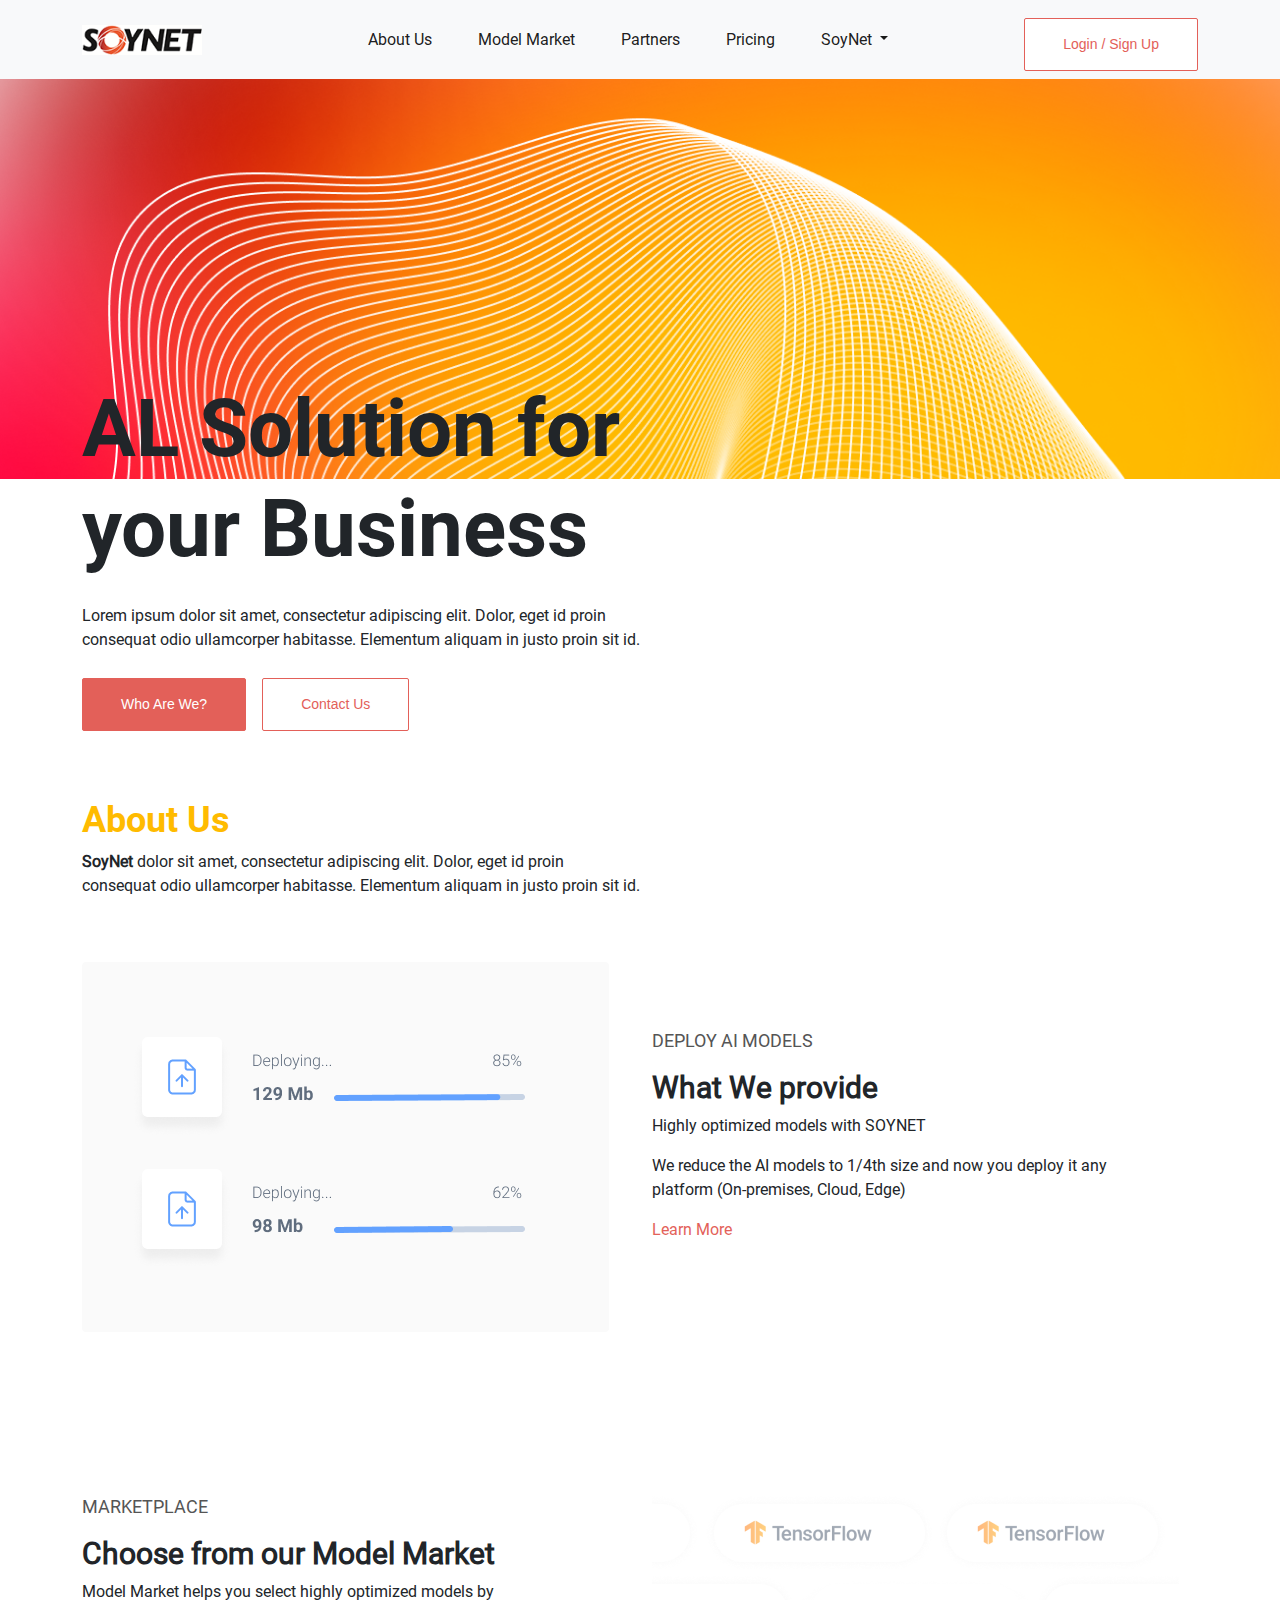
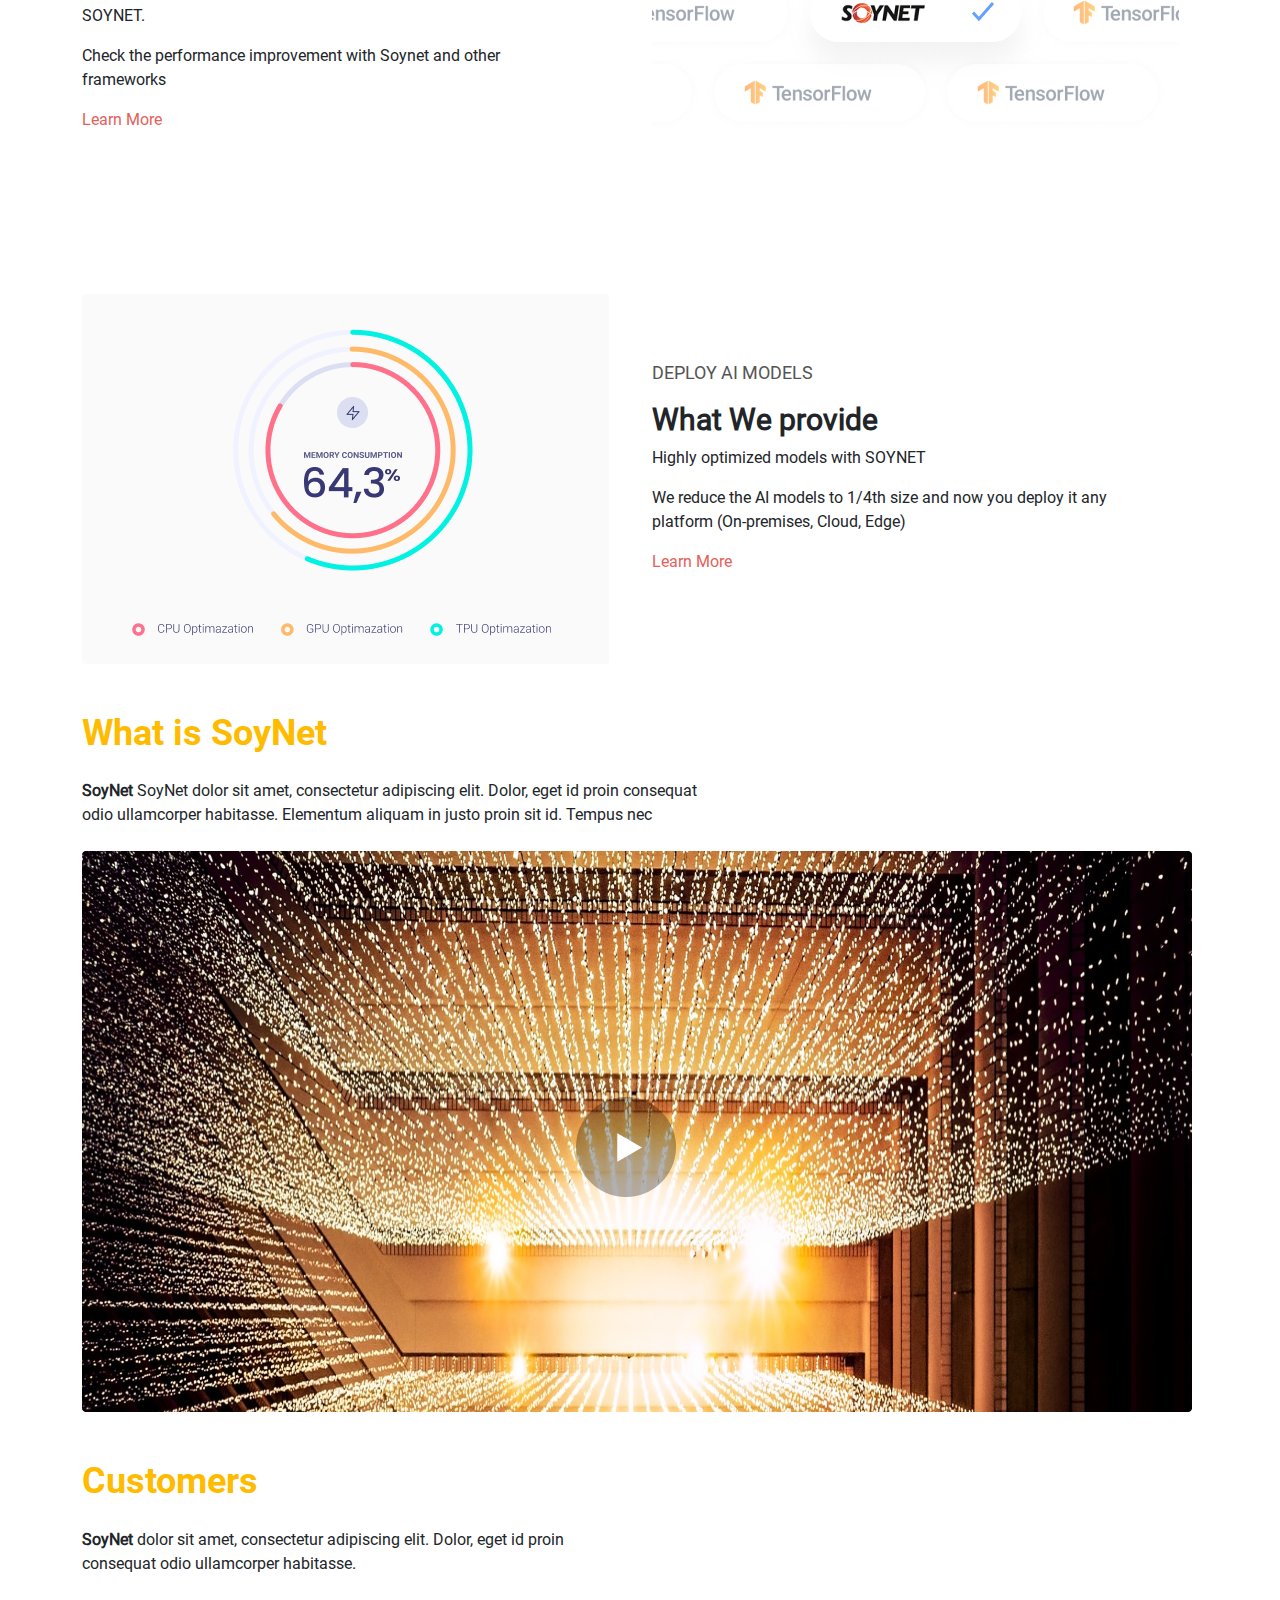
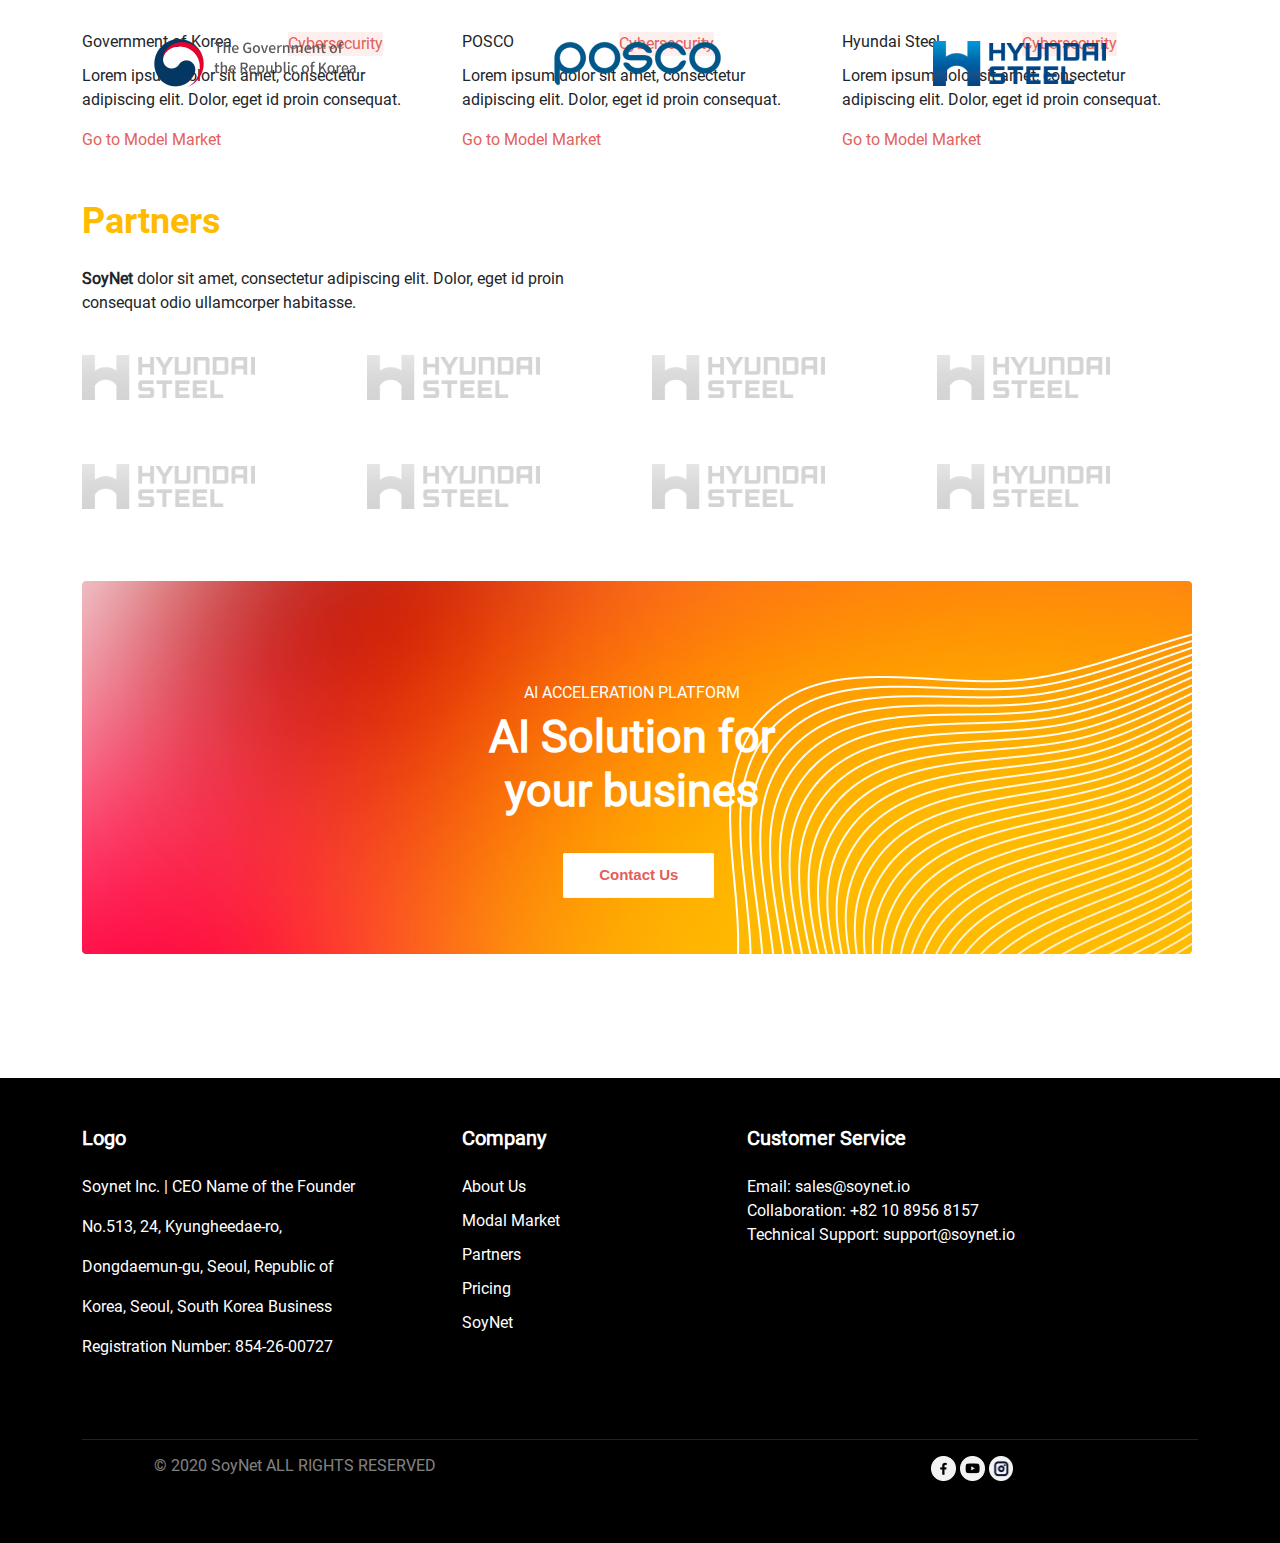
==== index.html @ e4c07279 "initial push" ====
<!DOCTYPE html>
<html lang="en">

<head>
  <meta charset="UTF-8">
  <meta http-equiv="X-UA-Compatible" content="IE=edge">
  <meta name="viewport" content="width=device-width, initial-scale=1.0">
  <title>SOYNET</title>
  <link rel="stylesheet" href="assets/css/style.css">
  <link rel="stylesheet" href="assets/css/bootstrap.css">
  <link href="https://fonts.googleapis.com/css2?family=Roboto:wght@100&display=swap" rel="stylesheet">
  <link rel="stylesheet" href="https://use.fontawesome.com/releases/v5.15.4/css/all.css"
    integrity="sha384-DyZ88mC6Up2uqS4h/KRgHuoeGwBcD4Ng9SiP4dIRy0EXTlnuz47vAwmeGwVChigm" crossorigin="anonymous">
  <link rel="preconnect" href="https://fonts.googleapis.com">
  <link rel="preconnect" href="https://fonts.gstatic.com" crossorigin>
  <link href="https://fonts.googleapis.com/css2?family=Roboto:wght@100&display=swap" rel="stylesheet">
</head>

<body>
  <header>
      <nav class="navbar navbar-expand-lg navbar-light bg-light">
          <div class="container">
              <a class="navbar-brand" href="index.html"><img src="assets/images/logo-default 1 (1).png" alt=""></a>
              <button class="navbar-toggler" type="button" data-bs-toggle="collapse"
                  data-bs-target="#navbarSupportedContent" aria-controls="navbarSupportedContent"
                  aria-expanded="false" aria-label="Toggle navigation">
                  <span class="navbar-toggler-icon"></span>
              </button>
              <div class="collapse navbar-collapse" id="navbarSupportedContent">
                  <ul class="navbar-nav m-auto">
                      <li class="nav-item title-name">
                          <a class="nav-link active title-name" aria-current="page" href="about.html">About Us</a>
                      </li>
                      <li class="nav-item title-name">
                          <a class="nav-link active title-name" href="market.html">Model Market</a>
                      </li>

                      <li class="nav-item title-name">
                          <a class="nav-link  active  title-name" href="blog.html">Partners</a>
                      </li>

                      <li class="nav-item title-name">
                          <a class="nav-link  active title-name" href="">Pricing</a>
                      </li>

                      <li class="nav-item dropdown title-name">
                          <a class="nav-link dropdown-toggle active" href="#" id="navbarDropdown" role="button"
                              data-bs-toggle="dropdown" aria-expanded="false">
                              SoyNet
                          </a>
                          <ul class="dropdown-menu" aria-labelledby="navbarDropdown">
                              <li><a class="dropdown-item" href="#">Action</a></li>
                              <li><a class="dropdown-item" href="#">Another action</a></li>
                              <li>
                                  <hr class="dropdown-divider">
                              </li>
                              <li><a class="dropdown-item" href="#">Something else here</a></li>
                          </ul>
                      </li>
                  </ul>
                  <form class="d-flex">
                      <i class="fas fa-shopping-cart cart-icon"></i>
                      <a href="signin.html" class="main-btn-1" type="submit">Login / Sign Up</a>
                  </form>
              </div>
          </div>
      </nav>
  </header>

  <section class="main-section">
    <div class="container-fuild">
      <div class="container">
        <h1 class="main-heading">AL Solution for your Business</h1>
      </div>
    </div>
    <div class="container">
      <p class="main-para">Lorem ipsum dolor sit amet, consectetur adipiscing elit. Dolor, eget id proin consequat odio
        ullamcorper habitasse. Elementum aliquam in justo proin sit id.</p>
      <div class=" d-flex">
        <button class="main-btn" type="submit">Who Are We?</button>
        <button class="main-btn-1 ms-3" type="submit">Contact Us</button>
      </div>
    </div>

  </section>

  <section class="about-section">
    <div class="container">
      <h2 class="about-heading">About Us</h2>
      <p class="w-50"> <span>SoyNet</span> dolor sit amet, consectetur adipiscing elit. Dolor, eget id proin consequat
        odio ullamcorper habitasse. Elementum aliquam in justo proin sit id. </p>


      <div class="row">
        <div class="col-lg-6">
          <img class="my-5" src="assets/images/Group 2840.png" alt="">
        </div>
        <div class="col-lg-6 my-5">
          <p class="deploy"> DEPLOY AI MODELS</p>
          <h2 class="provide-heading">What We provide</h2>
          <p class="provide-para">Highly optimized models with SOYNET</p>
          <p class="provide-para">We reduce the AI models to 1/4th size and now you deploy it any platform (On-premises,
            Cloud, Edge)</p>
          <a href="" class="learn-more">Learn More <i class="fas fa-greater-than learn-more-icon"></i> </a>


        </div>


        <div class="col-lg-6 my-5">
          <p class="deploy"> MARKETPLACE</p>
          <h2 class="provide-heading">Choose from our Model Market</h2>
          <p class="provide-para">Model Market helps you select highly optimized models by SOYNET.</p>
          <p class="provide-para">Check the performance improvement with Soynet and other frameworks</p>
          <a href="" class="learn-more">Learn More <i class="fas fa-greater-than learn-more-icon"></i> </a>
        </div>

        <div class="col-lg-6">
          <img class="my-5" src="assets/images/Mask Group (1).png" alt="">
        </div>


        <div class="col-lg-6">
          <img class="my-5" src="assets/images/Group 5053.png" alt="">
        </div>
        <div class="col-lg-6 my-5">
          <p class="deploy"> DEPLOY AI MODELS</p>
          <h2 class="provide-heading">What We provide</h2>
          <p class="provide-para">Highly optimized models with SOYNET</p>
          <p class="provide-para">We reduce the AI models to 1/4th size and now you deploy it any platform (On-premises,
            Cloud, Edge)</p>
          <a href="" class="learn-more">Learn More <i class="fas fa-greater-than learn-more-icon"></i> </a>


        </div>
      </div>
    </div>
  </section>

  <section class="soynet-section">
    <div class="container">
      <h1 class="about-heading">
        What is SoyNet
      </h1>
      <p class="soynet-para my-4"> <span>SoyNet</span> SoyNet dolor sit amet, consectetur adipiscing elit. Dolor, eget
        id proin consequat odio ullamcorper habitasse. Elementum aliquam in justo proin sit id. Tempus nec </p>
      <img src="assets/images/unsplash_LqKhnDzSF-8.png" alt="">
      <img class="play-button" src="assets/images/Group 1.png" alt="">
    </div>
  </section>

  <section class="customer-section my-5">
    <div class="container">
      <h1 class="about-heading">Customers</h1>
      <p class="w-50  my-4"><span>SoyNet</span> dolor sit amet, consectetur adipiscing elit. Dolor, eget id proin
        consequat odio ullamcorper habitasse. </p>

      <div class="row">
        <div class="col-lg-4 goverment">
          <img src="assets/images/Rectangle 6 (2).png" alt="">
          <img class="republic-logo" src="assets/images/Emblem_of_the_Government_of_the_Republic_of_Korea 1.png" alt="">
          <img class="republic" src="assets/images/The Government of the Republic of Korea.png" alt="">
          <div class="d-flex">
            <h6 class="my-2">Government of Korea</h6>
            <a href="" class="security-link my-2">Cybersecurity</a>
          </div>
          <p>Lorem ipsum dolor sit amet, consectetur adipiscing elit. Dolor, eget id proin consequat.</p>
          <a href="" class="learn-more">Go to Model Market <i class="fas fa-greater-than learn-more-icon"></i> </a>

        </div>

        <div class="col-lg-4 posco">
          <img src="assets/images/Rectangle 6 (2).png" alt="">
          <img class="posco-logo" src="assets/images/800px-POSCO_logo 1.png" alt="">
          <div class="d-flex">
            <h6 class="my-2">POSCO</h6>
            <a href="" class="security-link my-2">Cybersecurity</a>
          </div>
          <p>Lorem ipsum dolor sit amet, consectetur adipiscing elit. Dolor, eget id proin consequat.</p>
          <a href="" class="learn-more">Go to Model Market <i class="fas fa-greater-than learn-more-icon"></i> </a>

        </div>

        <div class="col-lg-4 hyundai">
          <img src="assets/images/Rectangle 6 (2).png" alt="">
          <img class="hyundai-logo" src="assets/images/logo 1.png" alt="">
          <div class="d-flex">
            <h6 class="my-2">Hyundai Steel</h6>
            <a href="" class="security-link my-2">Cybersecurity</a>
          </div>
          <p>Lorem ipsum dolor sit amet, consectetur adipiscing elit. Dolor, eget id proin consequat.</p>
          <a href="" class="learn-more">Go to Model Market <i class="fas fa-greater-than learn-more-icon"></i> </a>

        </div>
      </div>
    </div>
  </section>

  <section class="partner-section">
    <div class="container">
      <h1 class="about-heading">Partners</h1>
      <p class="partner-para my-4"> <span>SoyNet</span> dolor sit amet, consectetur adipiscing elit. Dolor, eget id
        proin consequat odio ullamcorper habitasse.</p>
      <div class="row">
        <div class="col-lg-3 my-3">
          <img src="assets/images/logo 2.png" alt="">
        </div>
        <div class="col-lg-3 my-3">
          <img src="assets/images/logo 2.png" alt="">
        </div>
        <div class="col-lg-3 my-3">
          <img src="assets/images/logo 2.png" alt="">
        </div>
        <div class="col-lg-3 my-3">
          <img src="assets/images/logo 2.png" alt="">
        </div>

        <div class="col-lg-3 my-5">
          <img src="assets/images/logo 2.png" alt="">
        </div>
        <div class="col-lg-3  my-5">
          <img src="assets/images/logo 2.png" alt="">
        </div>
        <div class="col-lg-3  my-5">
          <img src="assets/images/logo 2.png" alt="">
        </div>
        <div class="col-lg-3  my-5">
          <img src="assets/images/logo 2.png" alt="">
        </div>
      </div>
    </div>
  </section>

  <section class="image-section">
    <div class="container mb-5">
      <div class="mask-img">
        <img class="my-4" src="assets/images/Mask Group (2).png" alt="">
      </div>
      <div class="mask-heading">
        <h6 class="mask-main">AI ACCELERATION PLATFORM</h6>
        <h1 class="mask-main-heading">AI Solution for your busines</h1>
      </div>
      <button class="contact-btn">Contact Us</button>
    </div>
  </section>

  <footer>
    <div class="container">
      <div class="row">
        <div class="col-lg-4 py-5">
          <h5>Logo</h5>
          <p>Soynet Inc. | CEO Name of the Founder</p>
          <p>No.513, 24, Kyungheedae-ro,</p>
          <p>Dongdaemun-gu, Seoul, Republic of</p>
          <p>Korea, Seoul, South Korea Business</p>
          <p>Registration Number: 854-26-00727</p>
        </div>
        <div class="col-lg-3 py-5">
          <h5>Company</h5>
          <ul class="p-0">
            <li><a href="">About Us</a></li>
            <li><a href="">Modal Market</a></li>
            <li><a href="">Partners</a></li>
            <li><a href="">Pricing</a></li>
            <li><a href="">SoyNet</a></li>
          </ul>
        </div>
        <div class="col-lg-4 py-5 ">
          <h5>Customer Service</h5>
          <a href="">Email: sales@soynet.io</a><br>
          <a href="">Collaboration: +82 10 8956 8157</a> <br>
          <a href="">Technical Support: support@soynet.io</a>

        </div>
      </div>
      <hr>
      <div class="d-flex mx-4 ">
        <h6 class="mx-5">© 2020 SoyNet ALL RIGHTS RESERVED</h6>
        <div class="footer-icons">
          <img class="footer-icon" src="assets/images/Round icons (2).png" alt="">
          <img class="footer-icon" src="assets/images/Round icons (4).png" alt="">
          <img class="footer-icon" src="assets/images/Group 65.png" alt="">
        </div>
      </div>
    </div>
  </footer>

</body>

<script src="assets/js/bootstrap.bundle.js"></script>

</html>
---- assets/css/style.css ----
@font-face {
    font-family: roboto-bold;
    src: url(../fonts/Roboto-Bold.ttf);
}

@font-face {
    font-family: roboto-regular;
    src: url(../fonts/Roboto-Regular.ttf);
}

* {
    font-family: roboto-regular;
}

header .cart-icon {
    margin: auto;
    margin-right: 16px;
    font-size: 20px;
}

.title-name {
    margin-left: 30px;
}

.title--name {
    margin: auto;
}

.inner-header {
    margin-bottom: 100px;
}

.main-section {
    background-image: url(../images/Mask\ Group.png);
    background-repeat: no-repeat;
    background-size: cover;
    height: 400px;
}

.main-section .main-heading {
    font-size: 80px;
    font-weight: 700;
    line-height: 100px;
    width: 60%;
    padding-top: 300px;
    font-family: roboto-bold;
}

.main-section .main-para {
    width: 50%;
    margin-top: 25px;
}

.main-btn {
    background-color: #e36059;
    border-radius: 2px;
    border: 1px solid #e36059;
    display: inline-block;
    cursor: pointer;
    color: #ffffff;
    font-family: Arial;
    font-size: 14px;
    padding: 15px 38px;
    text-decoration: none;
    margin-top: 10px;
    transition: all 0.4s ease-in-out;
}

.main-btn:hover {
    background-color: #fff;
    color: #e36059;
}

.main-btn-1 {
    background-color: #ffffff;
    border-radius: 2px;
    border: 1px solid #e36059;
    display: inline-block;
    cursor: pointer;
    color: #e36059;
    font-family: Arial;
    font-size: 14px;
    padding: 15px 38px;
    text-decoration: none;
    margin-top: 10px;
    transition: all 0.4s ease-in-out;
}

.main-btn-1:hover {
    background-color: #e36059;
    color: #fff;
}

.about-section {
    margin-top: 25%;
}

.about-heading {
    font-size: 36px;
    font-weight: 700;
    color: #ffbb00;
    font-family: roboto-bold;
}

.about-section span {
    font-weight: bold;
}

.about-section .deploy {
    color: #555;
    font-size: 18px;
    margin-top: 65px;
}

.about-section .provide-heading {
    font-size: 30px;
    font-weight: 700;
}

.about-section .provide-para {
    width: 85%;
}

.learn-more {
    text-decoration: none;
    color: #e36159;
    margin-top: 20px;
}

.about-section .learn-more-icon {
    font-size: 12px;
    margin-left: 2px;
}

.soynet-section {
    position: relative;
}

.soynet-section .soynet-para {
    width: 57%;
}

.soynet-section span {
    font-weight: bold;
}

.soynet-section .play-button {
    position: absolute;
    top: 55%;
    left: 45%;
}

.customer-section span {
    font-weight: bold;
}

.customer-section .goverment {
    position: relative;
}

.customer-section .republic {
    position: absolute;
    top: 27%;
    left: 38%;
}

.customer-section .republic-logo {
    position: absolute;
    top: 25%;
    left: 22%;
}

.customer-section .posco {
    position: relative;
}

.customer-section .posco-logo {
    position: absolute;
    top: 27%;
    left: 27%;
}

.customer-section .hyundai {
    position: relative;
}

.customer-section .hyundai-logo {
    position: absolute;
    top: 27%;
    left: 27%;
}

.customer-section .security-link {
    margin-inline: auto;
    text-decoration: auto;
    color: #e36159;
    background-color: rgba(227, 97, 89, 0.1);
}

.partner-section .partner-para {
    width: 50%;
}

.partner-section span {
    font-weight: bold;
}

.image-section {
    position: relative;
}

.image-section .mask-heading {
    position: absolute;
    top: 30%;
    left: 38%;
}

.image-section .mask-main {
    color: #fff;
    margin-left: 38px;
}

.image-section .mask-main-heading {
    font-size: 45px;
    font-weight: 700;
    color: #fff;
    width: 53%;
    text-align: center;
}

.image-section .contact-btn {
    background-color: #ffffff;
    border-radius: 1px;
    border: 1px solid #fafafa;
    display: inline-block;
    cursor: pointer;
    color: #e36059;
    font-family: Arial;
    font-size: 15px;
    font-weight: bold;
    padding: 10px 35px;
    text-decoration: none;
    text-shadow: 0px 0px 0px #ffffff;
    position: absolute;
    bottom: 19%;
    left: 44%;
}

footer {
    background-color: #000000;
    color: #fff;
    padding-bottom: 60px;
    margin-top: 100px;
}

footer h5 {
    font-weight: 600;
    margin-bottom: 25px;
}

footer p {
    font-weight: 300;
}

footer ul {
    list-style: none;
}

footer ul li {
    margin-bottom: 10px;
}

footer a {
    text-decoration: none;
    color: #fff;
}

footer hr {
    color: #e36059;
}

footer h6 {
    opacity: 0.5;
    font-weight: 100;
}

footer .d-flex {
    justify-content: space-between;
}

footer .footer-icons {
    margin-right: 15%;
}

footer .footer-icon {
    width: 30%;
}

.blog-main {}

.blog-main h1 {
    font-weight: bold;
    font-size: 60px;
    line-height: 80px;
    color: #000000;
    margin-bottom: 5px;
}

.blog-main h6 {
    font-size: 16px;
    line-height: 30px;
    color: #000000;
    margin: 0;
}

.blog-main .content {
    margin-top: 50px;
}

p.date {
    font-size: 14px;
    line-height: 24px;
    margin-bottom: 5px;
    color: #b3b3b3;
}

.card-section {
    margin-top: 100px;
    margin-bottom: 100px;
}

.card-section a {
    text-decoration: none;
}

.card {
    cursor: pointer;
}

.card .content {
    margin-top: 15px;
}

.card .content h1 {
    font-size: 22px;
    line-height: 28px;
    color: #000000;
}

.card .content h6 {
    font-weight: normal;
    font-size: 16px;
    line-height: 30px;
    color: #000000;
}

.blog-details-section .date {
    margin-top: 50px;
    margin-bottom: 5px;
}

.blog-details-section h1 {
    font-family: roboto-bold;
    font-weight: bold;
    font-size: 60px;
    line-height: 80px;
    color: #000000;
}

.blog-details-section .content {
    margin: 30px 0 70px;
}

.blog-details-section .content p {
    font-size: 16px;
    line-height: 30px;
    color: #000000;
    text-align: justify;
}

.signin-section .main-img {
    height: 100vh;
    object-fit: cover;
}

.signin-section .content {
    position: absolute;
    top: 50%;
    left: 50%;
    transform: translate(-50%, -50%);
}

.signin-section .content h1 {
    font-family: Roboto-bold;
    font-style: normal;
    font-weight: bold;
    font-size: 30px;
    line-height: 40px;
    color: #000000;
    margin-bottom: 30px;
}

.signin-section .input-cont {
    margin-bottom: 20px;
}

.signin-section .input-cont label {
    font-size: 16px;
    color: #000000;
    margin-bottom: 10px;
}

.signin-section .input-cont input {
    background: #FFFFFF;
    border: 1.5px solid #EBEBEB;
    box-sizing: border-box;
    border-radius: 2px;
    width: 100%;
    font-size: 15px;
    color: #CECECE;
    padding: 15px 20px;
}

.signin-section .input-cont input:focus {
    outline: none;
}

.signin-section a {
    font-size: 14px;
    text-decoration-line: underline;
    color: #4E5968;
}

.signin-section button {
    margin: 50px 0 25px;
}

.signin-section p {
    font-size: 15px;
    color: #6B7684;
}

.signin-section p a {
    color: #E36159;
    font-weight: bold;
    font-family: roboto-bold;
    text-decoration: none;
}

.swiper {
    width: 100%;
    height: 100%;
    padding-top: 60px;
    padding-bottom: 100px;
}

.swiper-slide {
    text-align: center;
    font-size: 18px;
    background: #fff;
    opacity: 0.75;
    /* Center slide text vertically */
    display: -webkit-box;
    display: -ms-flexbox;
    display: -webkit-flex;
    display: flex;
    -webkit-box-pack: center;
    -ms-flex-pack: center;
    -webkit-justify-content: center;
    justify-content: center;
    -webkit-box-align: center;
    -ms-flex-align: center;
    -webkit-align-items: center;
    align-items: center;
    transform: scale(0.9);
    transition: all 0.4s ease-in-out;
}

.swiper-slide img {
    display: block;
    width: 100%;
    height: 100%;
    object-fit: cover;
}

.swiper-slide-active {
    opacity: 1;
    transform: scale(1);
}

.swiper-button-next,
.swiper-button-prev {
    color: #E36159;
    bottom: 0;
    top: unset;
}

.swiper-button-prev {
    left: 30%;
}

.swiper-button-next {
    right: 30%;
}

.market-section {
    padding-top: 120px;
}

.market-section .heading-cont {
    width: 50%;
}

.market-section .heading-cont h1 {
    font-family: Roboto-bold;
    font-weight: bold;
    font-size: 36px;
    line-height: 42px;
    color: #FFBB00;
}

.market-section .heading-cont h6 {
    font-family: Roboto-regular;
    font-size: 16px;
    line-height: 30px;
    color: #000000;
}

.market-section .card-cont {
    padding-top: 50px;
}

.market-section a {
    text-decoration: none;
}

.market-section .card .d-flex {
    align-items: center;
}

.market-section .card h1 {
    font-family: Roboto-bold;
    font-weight: bold;
    font-size: 18px;
    line-height: 30px;
    color: #000000;
    margin: 0;
}

.market-section .card h6 {
    font-size: 16px;
    line-height: 30px;
    margin: 10px 0 0;
    color: #000000;
}

.market-section .card p {
    font-family: Roboto-bold;
    font-style: normal;
    font-weight: bold;
    font-size: 16px;
    line-height: 19px;
    color: #E36159;
    margin: 20px 0 0;
}

.market-section .card .pill {
    font-family: Roboto-bold;
    font-weight: bold;
    font-size: 12px;
    line-height: 30px;
    display: flex;
    align-items: center;
    text-align: center;
    padding: 6px 12px;
    background: rgba(227, 97, 89, 0.1);
    border-radius: 3px;
    color: #E36159;
}
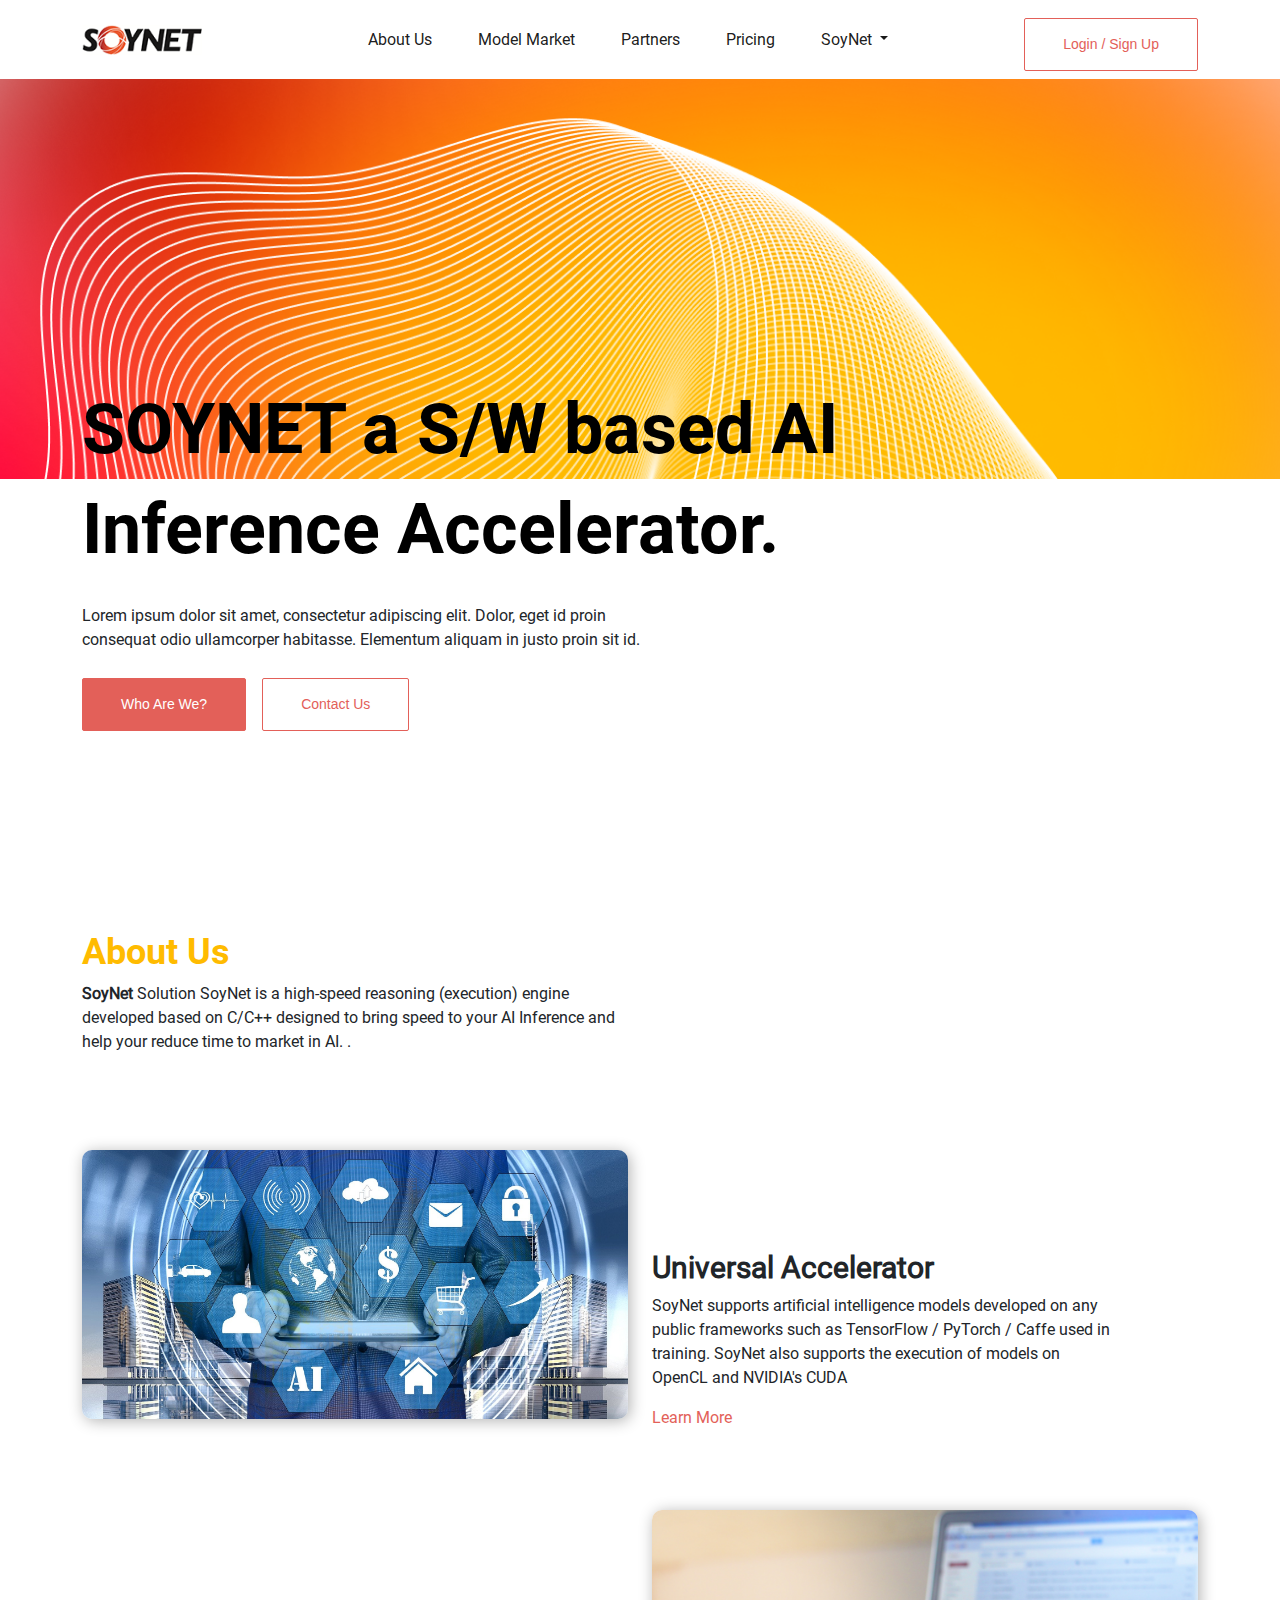
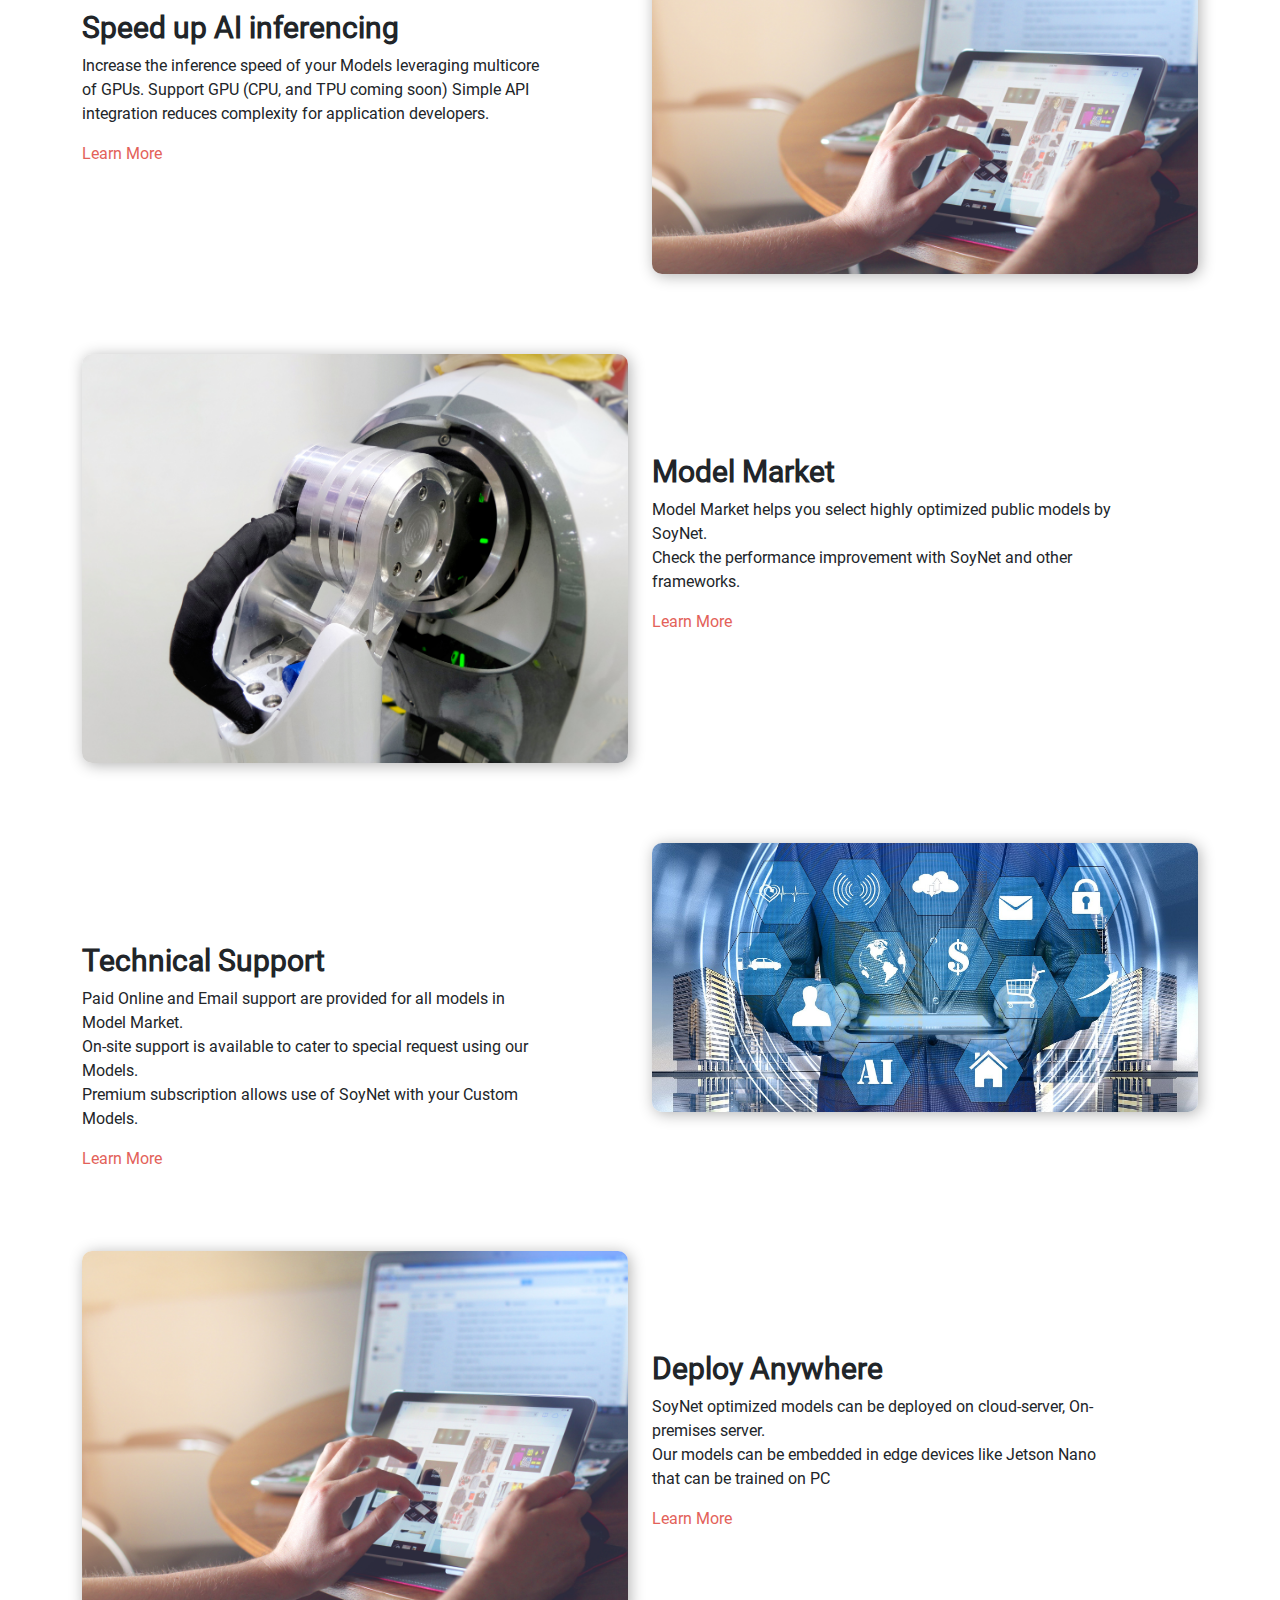
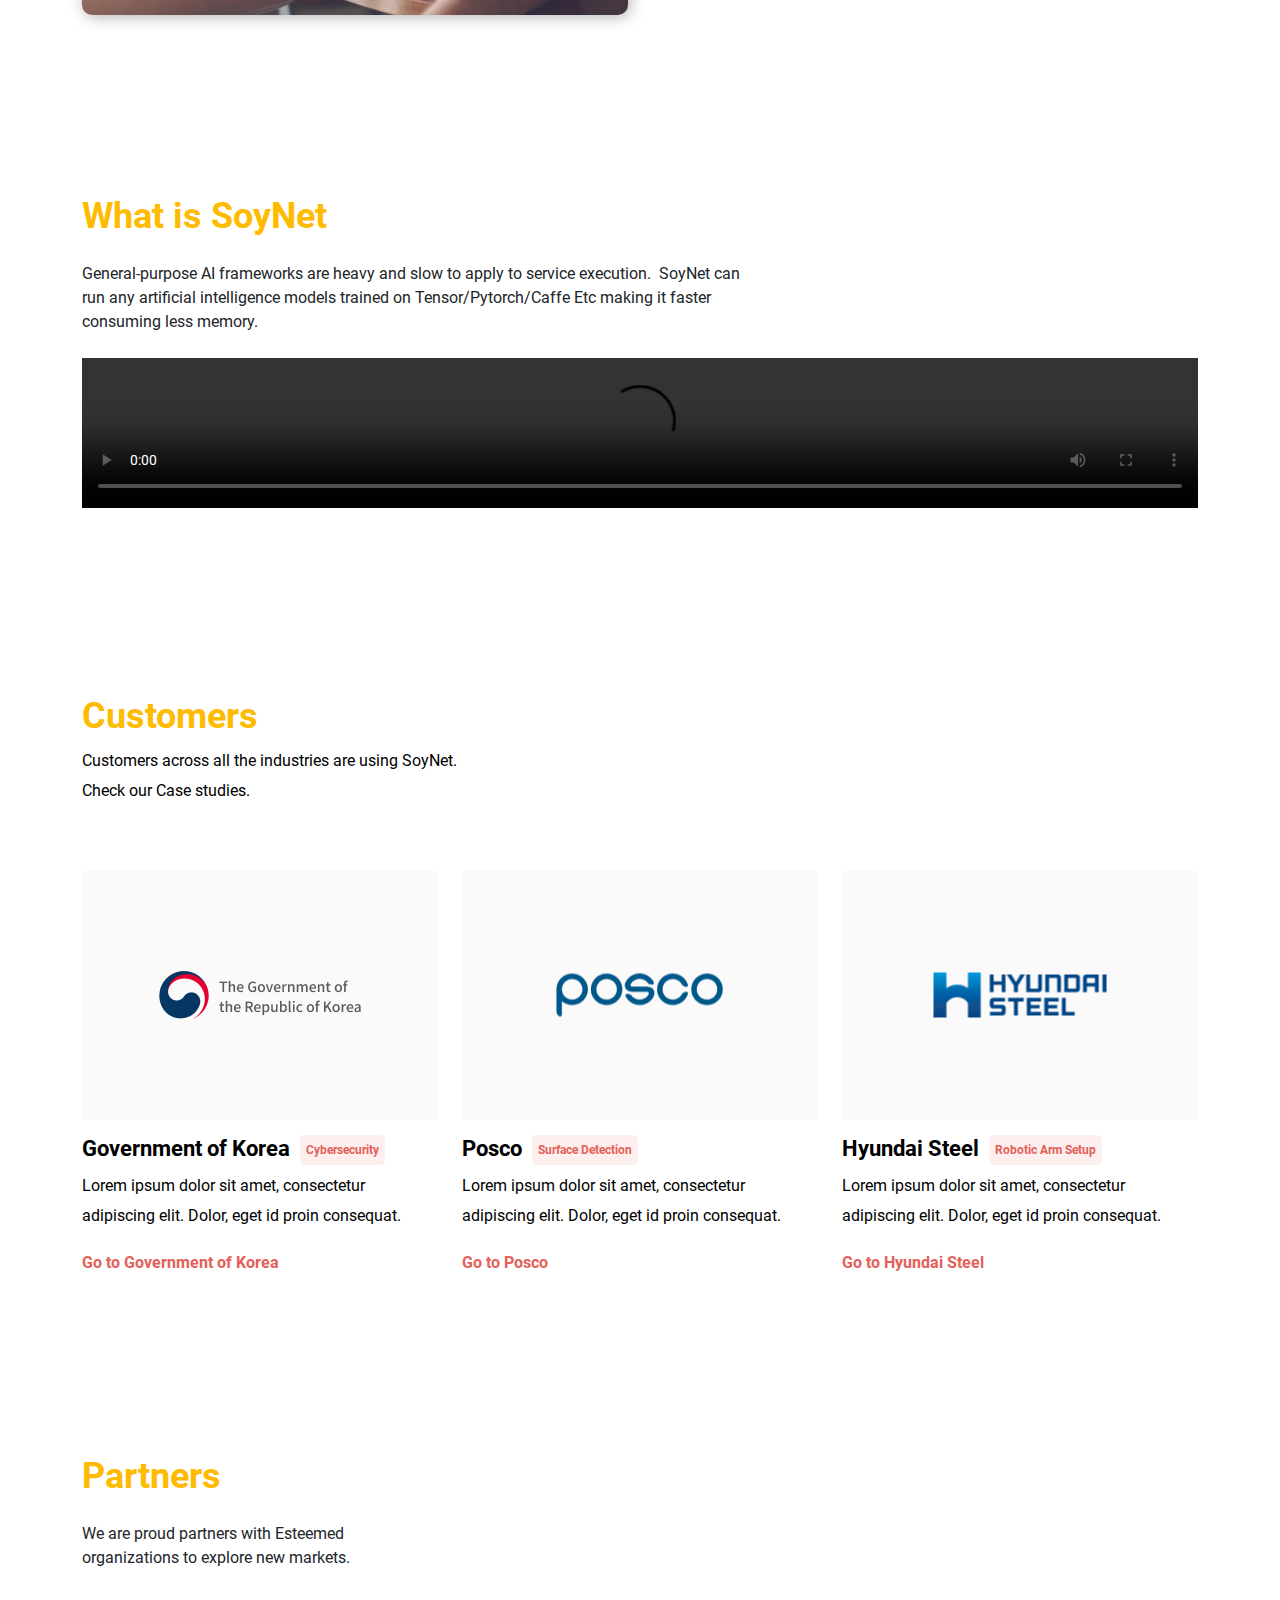
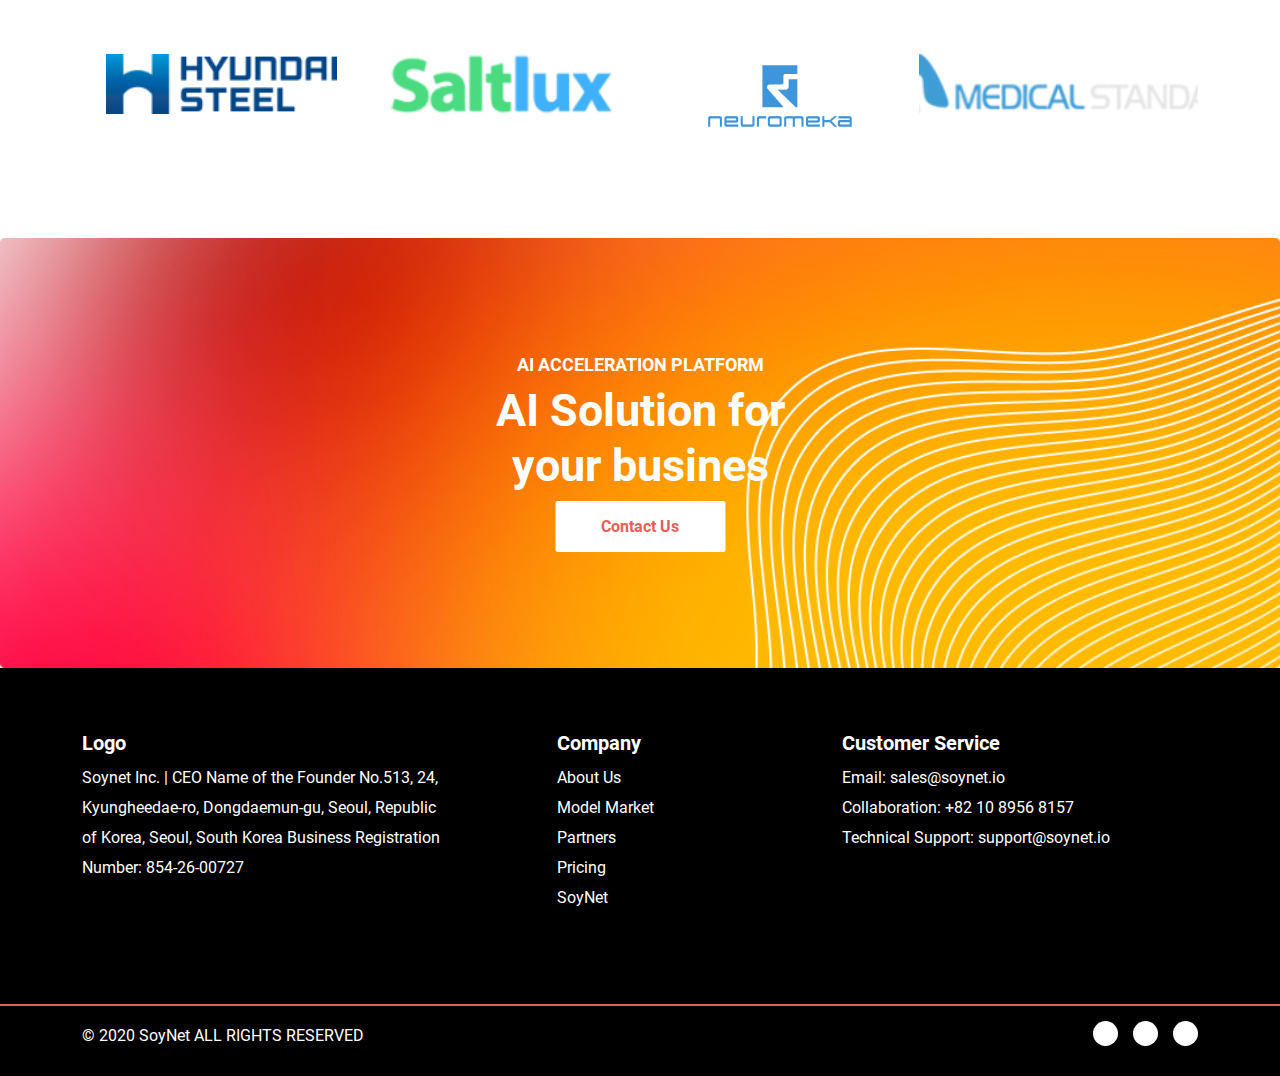
==== commit 49a66914: "inner pages added" ====
--- a/index.html
+++ b/index.html
@@ -5,7 +5,8 @@
   <meta charset="UTF-8">
   <meta http-equiv="X-UA-Compatible" content="IE=edge">
   <meta name="viewport" content="width=device-width, initial-scale=1.0">
-  <title>SOYNET</title>
+  <title>Landing</title>
+  <link rel="stylesheet" href="https://unpkg.com/swiper/swiper-bundle.min.css" />
   <link rel="stylesheet" href="assets/css/style.css">
   <link rel="stylesheet" href="assets/css/bootstrap.css">
   <link href="https://fonts.googleapis.com/css2?family=Roboto:wght@100&display=swap" rel="stylesheet">
@@ -18,122 +19,156 @@
 
 <body>
   <header>
-      <nav class="navbar navbar-expand-lg navbar-light bg-light">
-          <div class="container">
-              <a class="navbar-brand" href="index.html"><img src="assets/images/logo-default 1 (1).png" alt=""></a>
-              <button class="navbar-toggler" type="button" data-bs-toggle="collapse"
-                  data-bs-target="#navbarSupportedContent" aria-controls="navbarSupportedContent"
-                  aria-expanded="false" aria-label="Toggle navigation">
-                  <span class="navbar-toggler-icon"></span>
-              </button>
-              <div class="collapse navbar-collapse" id="navbarSupportedContent">
-                  <ul class="navbar-nav m-auto">
-                      <li class="nav-item title-name">
-                          <a class="nav-link active title-name" aria-current="page" href="about.html">About Us</a>
-                      </li>
-                      <li class="nav-item title-name">
-                          <a class="nav-link active title-name" href="market.html">Model Market</a>
-                      </li>
-
-                      <li class="nav-item title-name">
-                          <a class="nav-link  active  title-name" href="blog.html">Partners</a>
-                      </li>
-
-                      <li class="nav-item title-name">
-                          <a class="nav-link  active title-name" href="">Pricing</a>
-                      </li>
-
-                      <li class="nav-item dropdown title-name">
-                          <a class="nav-link dropdown-toggle active" href="#" id="navbarDropdown" role="button"
-                              data-bs-toggle="dropdown" aria-expanded="false">
-                              SoyNet
-                          </a>
-                          <ul class="dropdown-menu" aria-labelledby="navbarDropdown">
-                              <li><a class="dropdown-item" href="#">Action</a></li>
-                              <li><a class="dropdown-item" href="#">Another action</a></li>
-                              <li>
-                                  <hr class="dropdown-divider">
-                              </li>
-                              <li><a class="dropdown-item" href="#">Something else here</a></li>
-                          </ul>
-                      </li>
-                  </ul>
-                  <form class="d-flex">
-                      <i class="fas fa-shopping-cart cart-icon"></i>
-                      <a href="signin.html" class="main-btn-1" type="submit">Login / Sign Up</a>
-                  </form>
-              </div>
-          </div>
-      </nav>
+    <nav class="navbar navbar-expand-lg navbar-light bg-transparent">
+      <div class="container">
+        <a class="navbar-brand" href="index.html"><img src="assets/images/logo-default 1 (1).png" alt=""></a>
+        <button class="navbar-toggler" type="button" data-bs-toggle="collapse" data-bs-target="#navbarSupportedContent"
+          aria-controls="navbarSupportedContent" aria-expanded="false" aria-label="Toggle navigation">
+          <span class="navbar-toggler-icon"></span>
+        </button>
+        <div class="collapse navbar-collapse" id="navbarSupportedContent">
+          <ul class="navbar-nav m-auto">
+            <li class="nav-item title-name">
+              <a class="nav-link active title-name" aria-current="page" href="index.html">About Us</a>
+            </li>
+            <li class="nav-item title-name">
+              <a class="nav-link active title-name" href="market.html">Model Market</a>
+            </li>
+
+            <li class="nav-item title-name">
+              <a class="nav-link  active  title-name" href="#">Partners</a>
+            </li>
+
+            <li class="nav-item title-name">
+              <a class="nav-link  active title-name" href="pricing.html">Pricing</a>
+            </li>
+
+            <li class="nav-item dropdown title-name">
+              <a class="nav-link dropdown-toggle active" href="#" id="navbarDropdown" role="button"
+                data-bs-toggle="dropdown" aria-expanded="false">
+                SoyNet
+              </a>
+              <ul class="dropdown-menu" aria-labelledby="navbarDropdown">
+                <li><a class="dropdown-item" href="blog.html">Blog</a></li>
+                <li><a class="dropdown-item" href="#">Case Study</a></li>
+                <li><a class="dropdown-item" href="#">Career</a></li>
+                <li><a class="dropdown-item" href="#">What is Soynet</a></li>
+              </ul>
+            </li>
+          </ul>
+          <form class="d-flex">
+            <i class="fas fa-shopping-cart cart-icon"></i>
+            <a href="signin.html" class="main-btn-1" type="submit">Login / Sign Up</a>
+          </form>
+        </div>
+      </div>
+    </nav>
   </header>
 
   <section class="main-section">
-    <div class="container-fuild">
-      <div class="container">
-        <h1 class="main-heading">AL Solution for your Business</h1>
-      </div>
-    </div>
-    <div class="container">
-      <p class="main-para">Lorem ipsum dolor sit amet, consectetur adipiscing elit. Dolor, eget id proin consequat odio
-        ullamcorper habitasse. Elementum aliquam in justo proin sit id.</p>
-      <div class=" d-flex">
-        <button class="main-btn" type="submit">Who Are We?</button>
-        <button class="main-btn-1 ms-3" type="submit">Contact Us</button>
-      </div>
-    </div>
-
+    <img src="assets/images/Mask Group.png" alt="">
+    <div class="container">
+      <div class="content">
+        <h1 class="main-heading">SOYNET a S/W based AI<br>Inference Accelerator. </h1>
+        <p class="main-para">Lorem ipsum dolor sit amet, consectetur adipiscing elit. Dolor, eget id proin consequat
+          odio
+          ullamcorper habitasse. Elementum aliquam in justo proin sit id.</p>
+        <div class=" d-flex">
+          <button class="main-btn" type="submit">Who Are We?</button>
+          <button class="main-btn-1 ms-3" type="submit">Contact Us</button>
+        </div>
+      </div>
+    </div>
   </section>
 
   <section class="about-section">
     <div class="container">
       <h2 class="about-heading">About Us</h2>
-      <p class="w-50"> <span>SoyNet</span> dolor sit amet, consectetur adipiscing elit. Dolor, eget id proin consequat
-        odio ullamcorper habitasse. Elementum aliquam in justo proin sit id. </p>
-
-
-      <div class="row">
-        <div class="col-lg-6">
-          <img class="my-5" src="assets/images/Group 2840.png" alt="">
-        </div>
-        <div class="col-lg-6 my-5">
-          <p class="deploy"> DEPLOY AI MODELS</p>
-          <h2 class="provide-heading">What We provide</h2>
-          <p class="provide-para">Highly optimized models with SOYNET</p>
-          <p class="provide-para">We reduce the AI models to 1/4th size and now you deploy it any platform (On-premises,
-            Cloud, Edge)</p>
-          <a href="" class="learn-more">Learn More <i class="fas fa-greater-than learn-more-icon"></i> </a>
-
-
-        </div>
-
-
-        <div class="col-lg-6 my-5">
-          <p class="deploy"> MARKETPLACE</p>
-          <h2 class="provide-heading">Choose from our Model Market</h2>
-          <p class="provide-para">Model Market helps you select highly optimized models by SOYNET.</p>
-          <p class="provide-para">Check the performance improvement with Soynet and other frameworks</p>
-          <a href="" class="learn-more">Learn More <i class="fas fa-greater-than learn-more-icon"></i> </a>
-        </div>
-
-        <div class="col-lg-6">
-          <img class="my-5" src="assets/images/Mask Group (1).png" alt="">
-        </div>
-
-
-        <div class="col-lg-6">
-          <img class="my-5" src="assets/images/Group 5053.png" alt="">
-        </div>
-        <div class="col-lg-6 my-5">
-          <p class="deploy"> DEPLOY AI MODELS</p>
-          <h2 class="provide-heading">What We provide</h2>
-          <p class="provide-para">Highly optimized models with SOYNET</p>
-          <p class="provide-para">We reduce the AI models to 1/4th size and now you deploy it any platform (On-premises,
-            Cloud, Edge)</p>
-          <a href="" class="learn-more">Learn More <i class="fas fa-greater-than learn-more-icon"></i> </a>
-
-
-        </div>
-      </div>
+      <p class="about-para">
+        <span>SoyNet</span> Solution SoyNet is a high-speed reasoning (execution) engine developed based
+        on C/C++ designed to bring speed to your AI Inference and help your reduce time to market in AI. .
+      </p>
+
+      <div class="row">
+        <div class="col-lg-6">
+          <img class="w-100" src="assets/images/about1.jpg" alt="">
+        </div>
+        <div class="col-lg-6">
+          <div class="content">
+            <h2 class="provide-heading">Universal Accelerator</h2>
+            <p class="provide-para">SoyNet supports artificial intelligence models developed on any public frameworks
+              such
+              as TensorFlow / PyTorch / Caffe used in training.
+              SoyNet also supports the execution of models on OpenCL and NVIDIA's CUDA</p>
+            <a href="" class="learn-more">Learn More <i class="fas fa-greater-than learn-more-icon"></i> </a>
+          </div>
+        </div>
+      </div>
+
+      <div class="row">
+        <div class="col-lg-6">
+          <div class="content">
+            <h2 class="provide-heading">Speed up AI inferencing</h2>
+            <p class="provide-para">Increase the inference speed of your Models leveraging multicore of GPUs.
+              Support GPU (CPU, and TPU coming soon)
+              Simple API integration reduces complexity for application developers.</p>
+            <a href="" class="learn-more">Learn More <i class="fas fa-greater-than learn-more-icon"></i> </a>
+          </div>
+        </div>
+        <div class="col-lg-6 order-lg-last order-first">
+          <img class="w-100" src="assets/images/about22.jpg" alt="">
+        </div>
+      </div>
+
+      <div class="row">
+        <div class="col-lg-6">
+          <img class="w-100" src="assets/images/about3.jpg" alt="">
+        </div>
+        <div class="col-lg-6">
+          <div class="content">
+            <h2 class="provide-heading">Model Market</h2>
+            <p class="provide-para">
+              Model Market helps you select highly optimized public models by SoyNet.<br>
+              Check the performance improvement with SoyNet and other frameworks.
+            </p>
+            <a href="" class="learn-more">Learn More <i class="fas fa-greater-than learn-more-icon"></i> </a>
+          </div>
+        </div>
+      </div>
+
+      <div class="row">
+        <div class="col-lg-6">
+          <div class="content">
+            <h2 class="provide-heading">Technical Support </h2>
+            <p class="provide-para">
+              Paid Online and Email support are provided for all models in Model Market.<br>
+              On-site support is available to cater to special request using our Models.<br>
+              Premium subscription allows use of SoyNet with your Custom Models.
+            </p>
+            <a href="" class="learn-more">Learn More <i class="fas fa-greater-than learn-more-icon"></i> </a>
+          </div>
+        </div>
+        <div class="col-lg-6 order-lg-last order-first">
+          <img class="w-100" src="assets/images/about1.jpg" alt="">
+        </div>
+      </div>
+
+      <div class="row">
+        <div class="col-lg-6">
+          <img class="w-100" src="assets/images/about22.jpg" alt="">
+        </div>
+        <div class="col-lg-6">
+          <div class="content">
+            <h2 class="provide-heading">Deploy Anywhere</h2>
+            <p class="provide-para">
+              SoyNet optimized models can be deployed on cloud-server, On-premises server. <br>
+              Our models can be embedded in edge devices like Jetson Nano that can be trained on PC
+            </p>
+            <a href="" class="learn-more">Learn More <i class="fas fa-greater-than learn-more-icon"></i> </a>
+          </div>
+        </div>
+      </div>
+
     </div>
   </section>
 
@@ -142,55 +177,95 @@
       <h1 class="about-heading">
         What is SoyNet
       </h1>
-      <p class="soynet-para my-4"> <span>SoyNet</span> SoyNet dolor sit amet, consectetur adipiscing elit. Dolor, eget
-        id proin consequat odio ullamcorper habitasse. Elementum aliquam in justo proin sit id. Tempus nec </p>
-      <img src="assets/images/unsplash_LqKhnDzSF-8.png" alt="">
-      <img class="play-button" src="assets/images/Group 1.png" alt="">
-    </div>
-  </section>
-
-  <section class="customer-section my-5">
+      <p class="soynet-para my-4">
+        General-purpose AI frameworks are heavy and slow to apply to service execution. 
+        SoyNet can run any artificial intelligence models trained on Tensor/Pytorch/Caffe Etc making it faster consuming
+        less memory.
+      </p>
+      <figure class="m-0">
+        <video class="w-100" controls>
+          <source src="assets/images/SoyNet_intro_english_caption.mp4" type="video/mp4">
+        </video>
+        <!-- <img class="w-100" src="assets/images/unsplash_LqKhnDzSF-8.png" alt="">
+        <img class="play-button" src="assets/images/Group 1.png" alt=""> -->
+      </figure>
+    </div>
+  </section>
+
+  <section class="customer-section">
     <div class="container">
       <h1 class="about-heading">Customers</h1>
-      <p class="w-50  my-4"><span>SoyNet</span> dolor sit amet, consectetur adipiscing elit. Dolor, eget id proin
-        consequat odio ullamcorper habitasse. </p>
-
-      <div class="row">
-        <div class="col-lg-4 goverment">
-          <img src="assets/images/Rectangle 6 (2).png" alt="">
-          <img class="republic-logo" src="assets/images/Emblem_of_the_Government_of_the_Republic_of_Korea 1.png" alt="">
-          <img class="republic" src="assets/images/The Government of the Republic of Korea.png" alt="">
-          <div class="d-flex">
-            <h6 class="my-2">Government of Korea</h6>
-            <a href="" class="security-link my-2">Cybersecurity</a>
-          </div>
-          <p>Lorem ipsum dolor sit amet, consectetur adipiscing elit. Dolor, eget id proin consequat.</p>
-          <a href="" class="learn-more">Go to Model Market <i class="fas fa-greater-than learn-more-icon"></i> </a>
-
-        </div>
-
-        <div class="col-lg-4 posco">
-          <img src="assets/images/Rectangle 6 (2).png" alt="">
-          <img class="posco-logo" src="assets/images/800px-POSCO_logo 1.png" alt="">
-          <div class="d-flex">
-            <h6 class="my-2">POSCO</h6>
-            <a href="" class="security-link my-2">Cybersecurity</a>
-          </div>
-          <p>Lorem ipsum dolor sit amet, consectetur adipiscing elit. Dolor, eget id proin consequat.</p>
-          <a href="" class="learn-more">Go to Model Market <i class="fas fa-greater-than learn-more-icon"></i> </a>
-
-        </div>
-
-        <div class="col-lg-4 hyundai">
-          <img src="assets/images/Rectangle 6 (2).png" alt="">
-          <img class="hyundai-logo" src="assets/images/logo 1.png" alt="">
-          <div class="d-flex">
-            <h6 class="my-2">Hyundai Steel</h6>
-            <a href="" class="security-link my-2">Cybersecurity</a>
-          </div>
-          <p>Lorem ipsum dolor sit amet, consectetur adipiscing elit. Dolor, eget id proin consequat.</p>
-          <a href="" class="learn-more">Go to Model Market <i class="fas fa-greater-than learn-more-icon"></i> </a>
-
+      <p class="w-50">
+        Customers across all the industries are using SoyNet.<br>
+        Check our Case studies.
+
+      </p>
+
+      <div class="row">
+        <div class="col-lg-4 col-md-6 col-sm-12 mt-5">
+          <div class="card border-0">
+            <figure class="m-0">
+              <img src="assets/images/gok.png" alt="">
+            </figure>
+            <div class="content">
+              <div class="d-flex">
+                <h1>
+                  Government of Korea
+                </h1>
+                <div class="pill">
+                  Cybersecurity
+                </div>
+              </div>
+              <h6>
+                Lorem ipsum dolor sit amet, consectetur adipiscing elit. Dolor, eget id proin consequat.
+              </h6>
+              <a href="">Go to Government of Korea<i class="fas fa-chevron-right"></i></a>
+            </div>
+          </div>
+        </div>
+
+        <div class="col-lg-4 col-md-6 col-sm-12 mt-5">
+          <div class="card border-0">
+            <figure class="m-0">
+              <img src="assets/images/800px-POSCO_logo 1.png" alt="">
+            </figure>
+            <div class="content">
+              <div class="d-flex">
+                <h1>
+                  Posco
+                </h1>
+                <div class="pill">
+                  Surface Detection
+                </div>
+              </div>
+              <h6>
+                Lorem ipsum dolor sit amet, consectetur adipiscing elit. Dolor, eget id proin consequat.
+              </h6>
+              <a href="">Go to Posco<i class="fas fa-chevron-right"></i></a>
+            </div>
+          </div>
+        </div>
+
+        <div class="col-lg-4 col-md-6 col-sm-12 mt-5">
+          <div class="card border-0">
+            <figure class="m-0">
+              <img src="assets/images/logo 1.png" alt="">
+            </figure>
+            <div class="content">
+              <div class="d-flex">
+                <h1>
+                  Hyundai Steel
+                </h1>
+                <div class="pill">
+                  Robotic Arm Setup
+                </div>
+              </div>
+              <h6>
+                Lorem ipsum dolor sit amet, consectetur adipiscing elit. Dolor, eget id proin consequat.
+              </h6>
+              <a href="">Go to Hyundai Steel<i class="fas fa-chevron-right"></i></a>
+            </div>
+          </div>
         </div>
       </div>
     </div>
@@ -199,87 +274,184 @@
   <section class="partner-section">
     <div class="container">
       <h1 class="about-heading">Partners</h1>
-      <p class="partner-para my-4"> <span>SoyNet</span> dolor sit amet, consectetur adipiscing elit. Dolor, eget id
-        proin consequat odio ullamcorper habitasse.</p>
-      <div class="row">
-        <div class="col-lg-3 my-3">
-          <img src="assets/images/logo 2.png" alt="">
-        </div>
-        <div class="col-lg-3 my-3">
-          <img src="assets/images/logo 2.png" alt="">
-        </div>
-        <div class="col-lg-3 my-3">
-          <img src="assets/images/logo 2.png" alt="">
-        </div>
-        <div class="col-lg-3 my-3">
-          <img src="assets/images/logo 2.png" alt="">
-        </div>
-
-        <div class="col-lg-3 my-5">
-          <img src="assets/images/logo 2.png" alt="">
-        </div>
-        <div class="col-lg-3  my-5">
-          <img src="assets/images/logo 2.png" alt="">
-        </div>
-        <div class="col-lg-3  my-5">
-          <img src="assets/images/logo 2.png" alt="">
-        </div>
-        <div class="col-lg-3  my-5">
-          <img src="assets/images/logo 2.png" alt="">
+      <p class="partner-para my-4">
+        We are proud partners with Esteemed<br>organizations to explore new markets.
+      </p>
+      <div class="swiper mySwiper">
+        <div class="swiper-wrapper">
+          <div class="swiper-slide">
+            <a href="https://www.hyundai-steel.com/en/index.hds">
+              <img src="assets/images/logo 1.png" alt="">
+            </a>
+          </div>
+          <div class="swiper-slide">
+            <a href="http://saltlux.com">
+              <img src="assets/images/saltlux 1.png" alt="">
+            </a>
+          </div>
+          <div class="swiper-slide">
+            <a href="https://www.neuromeka.com/about">
+              <img src="assets/images/neuromeka 1.png" alt="">
+            </a>
+          </div>
+          <div class="swiper-slide">
+            <a href="http://medicalstandard.com/">
+              <img src="assets/images/medicalstandard 1.png" alt="">
+            </a>
+          </div>
+          <div class="swiper-slide">
+            <a href="http://www.seculayer.co.kr/">
+              <img src="assets/images/seculayer 1.png" alt="">
+            </a>
+          </div>
+          <div class="swiper-slide">
+            <a href="https://www.vivans.net/">
+              <img src="assets/images/vivans 1.png" alt="">
+            </a>
+          </div>
+          <div class="swiper-slide">
+            <a href="http://www.aissgo.com">
+              <img src="assets/images/aissgo 1.png" alt="">
+            </a>
+          </div>
+          <div class="swiper-slide">
+            <a href="https://hanatek.co.kr/kor/company/company.php">
+              <img src="assets/images/Group.png" alt="">
+            </a>
+          </div>
         </div>
       </div>
     </div>
   </section>
 
   <section class="image-section">
-    <div class="container mb-5">
+    <div>
       <div class="mask-img">
-        <img class="my-4" src="assets/images/Mask Group (2).png" alt="">
-      </div>
-      <div class="mask-heading">
+        <img class="w-100" src="assets/images/Mask Group (2).png" alt="">
+      </div>
+      <div class="content">
         <h6 class="mask-main">AI ACCELERATION PLATFORM</h6>
-        <h1 class="mask-main-heading">AI Solution for your busines</h1>
-      </div>
-      <button class="contact-btn">Contact Us</button>
+        <h1 class="mask-main-heading">AI Solution for<br>your busines</h1>
+        <button class="contact-btn">Contact Us</button>
+      </div>
     </div>
   </section>
 
   <footer>
     <div class="container">
-      <div class="row">
-        <div class="col-lg-4 py-5">
-          <h5>Logo</h5>
-          <p>Soynet Inc. | CEO Name of the Founder</p>
-          <p>No.513, 24, Kyungheedae-ro,</p>
-          <p>Dongdaemun-gu, Seoul, Republic of</p>
-          <p>Korea, Seoul, South Korea Business</p>
-          <p>Registration Number: 854-26-00727</p>
-        </div>
-        <div class="col-lg-3 py-5">
-          <h5>Company</h5>
+      <div class="accordion d-block d-lg-none" id="accordionExample">
+        <div class="accordion-item">
+          <h6 class="accordion-header" id="headingTwo">
+            <button class="accordion-button collapsed" type="button" data-bs-toggle="collapse"
+              data-bs-target="#collapseTwo" aria-expanded="false" aria-controls="collapseTwo">
+              Company
+            </button>
+          </h6>
+          <div id="collapseTwo" class="accordion-collapse collapse" aria-labelledby="headingTwo"
+            data-bs-parent="#accordionExample">
+            <div class="accordion-body">
+              <ul class="p-0">
+                <li>
+                  <a href="">About Us</a>
+                </li>
+                <li>
+                  <a href="">Model Market</a>
+                </li>
+                <li>
+                  <a href="">Partners</a>
+                </li>
+                <li>
+                  <a href="">Pricing</a>
+                </li>
+                <li class="m-0">
+                  <a href="">SoyNet</a>
+                </li>
+              </ul>
+            </div>
+          </div>
+        </div>
+        <div class="accordion-item">
+          <h6 class="accordion-header" id="headingTwo">
+            <button class="accordion-button collapsed" type="button" data-bs-toggle="collapse"
+              data-bs-target="#collapseThree" aria-expanded="false" aria-controls="collapseThree">
+              Customer Service
+            </button>
+          </h6>
+          <div id="collapseThree" class="accordion-collapse collapse" aria-labelledby="headingTwo"
+            data-bs-parent="#accordionExample">
+            <div class="accordion-body">
+              <ul class="p-0">
+                <li>
+                  <p>Email: sales@soynet.io</p>
+                </li>
+                <li>
+                <li>
+                  <p>Collaboration: +82 10 8956 8157 </p>
+                </li>
+                <li>
+                  <p>Technical Support: support@soynet.io</p>
+                </li>
+              </ul>
+            </div>
+          </div>
+        </div>
+      </div>
+      <div class="row mt-lg-0 mt-5">
+        <div class="col-lg-5 col-12">
+          <h6>Logo</h6>
+          <p class="para">
+            Soynet Inc. | CEO Name of the Founder
+            No.513, 24, Kyungheedae-ro, Dongdaemun-gu, Seoul, Republic of Korea, Seoul, South Korea
+            Business Registration Number: 854-26-00727
+          </p>
+        </div>
+
+        <div class="col-lg-3 d-lg-block d-none">
           <ul class="p-0">
-            <li><a href="">About Us</a></li>
-            <li><a href="">Modal Market</a></li>
-            <li><a href="">Partners</a></li>
-            <li><a href="">Pricing</a></li>
-            <li><a href="">SoyNet</a></li>
+            <h6>Company</h6>
+            <li>
+              <a href="">About Us</a>
+            </li>
+            <li>
+              <a href="">Model Market</a>
+            </li>
+            <li>
+              <a href="">Partners</a>
+            </li>
+            <li>
+              <a href="">Pricing</a>
+            </li>
+            <li class="m-0">
+              <a href="">SoyNet</a>
+            </li>
           </ul>
         </div>
-        <div class="col-lg-4 py-5 ">
-          <h5>Customer Service</h5>
-          <a href="">Email: sales@soynet.io</a><br>
-          <a href="">Collaboration: +82 10 8956 8157</a> <br>
-          <a href="">Technical Support: support@soynet.io</a>
-
-        </div>
-      </div>
-      <hr>
-      <div class="d-flex mx-4 ">
-        <h6 class="mx-5">© 2020 SoyNet ALL RIGHTS RESERVED</h6>
-        <div class="footer-icons">
-          <img class="footer-icon" src="assets/images/Round icons (2).png" alt="">
-          <img class="footer-icon" src="assets/images/Round icons (4).png" alt="">
-          <img class="footer-icon" src="assets/images/Group 65.png" alt="">
+
+        <div class="col-lg-4 d-lg-block d-none">
+          <ul class="p-0">
+            <h6>Customer Service</h6>
+            <li>
+              <p>Email: sales@soynet.io</p>
+            </li>
+            <li>
+            <li>
+              <p>Collaboration: +82 10 8956 8157 </p>
+            </li>
+            <li>
+              <p>Technical Support: support@soynet.io</p>
+            </li>
+          </ul>
+        </div>
+      </div>
+    </div>
+    <div class="divider"></div>
+    <div class="container">
+      <div class="d-md-flex justify-content-between">
+        <p class="light">© 2020 SoyNet ALL RIGHTS RESERVED</p>
+        <div class="d-flex icons mt-3 mt-md-0">
+          <a href=""><i class="m-0 fab fa-facebook-f"></i></a>
+          <a href=""><i class="fab fa-instagram"></i></a>
+          <a href=""><i class="fab fa-youtube"></i></a>
         </div>
       </div>
     </div>
@@ -287,6 +459,27 @@
 
 </body>
 
+<script src="https://unpkg.com/swiper/swiper-bundle.min.js"></script>
+<script>
+  var swiper = new Swiper(".mySwiper", {
+    slidesPerView: 1,
+    loop: true,
+    breakpoints: {
+      996: {
+        slidesPerView: 4,
+        spaceBetweenSlides: 50
+      },
+      768: {
+        slidesPerView: 3,
+        spaceBetweenSlides: 50
+      },
+      410: {
+        slidesPerView: 2,
+        spaceBetweenSlides: 50
+      }
+    }
+  });
+</script>
 <script src="assets/js/bootstrap.bundle.js"></script>
 
 </html>--- a/assets/css/style.css
+++ b/assets/css/style.css
@@ -30,20 +30,21 @@
     margin-bottom: 100px;
 }
 
-.main-section {
-    background-image: url(../images/Mask\ Group.png);
-    background-repeat: no-repeat;
-    background-size: cover;
+.main-section img {
+    width: 100%;
+    object-fit: cover;
+    position: absolute;
     height: 400px;
+    z-index: -1;
 }
 
 .main-section .main-heading {
-    font-size: 80px;
-    font-weight: 700;
+    font-family: Roboto-bold;
+    font-weight: bold;
+    font-size: 70px;
     line-height: 100px;
-    width: 60%;
+    color: #000000;
     padding-top: 300px;
-    font-family: roboto-bold;
 }
 
 .main-section .main-para {
@@ -92,7 +93,7 @@
 }
 
 .about-section {
-    margin-top: 25%;
+    margin-top: 200px;
 }
 
 .about-heading {
@@ -102,6 +103,18 @@
     font-family: roboto-bold;
 }
 
+.about-section .content {
+    padding-top: 100px;
+}
+
+.about-para {
+    width: 50%;
+}
+
+.about-section .row {
+    padding-top: 80px;
+}
+
 .about-section span {
     font-weight: bold;
 }
@@ -109,7 +122,11 @@
 .about-section .deploy {
     color: #555;
     font-size: 18px;
-    margin-top: 65px;
+}
+
+.about-section img {
+    border-radius: 10px;
+    box-shadow: 2px 2px 15px #b3b3b3;
 }
 
 .about-section .provide-heading {
@@ -133,68 +150,92 @@
 }
 
 .soynet-section {
+    padding-top: 180px;
     position: relative;
 }
 
 .soynet-section .soynet-para {
-    width: 57%;
+    width: 60%;
 }
 
 .soynet-section span {
     font-weight: bold;
 }
 
-.soynet-section .play-button {
+.customer-section {
+    padding-top: 180px;
+}
+
+.customer-section p {
+    font-weight: normal;
+    font-size: 16px;
+    line-height: 30px;
+    color: #000000;
+}
+
+.customer-section .card figure {
+    width: 100%;
+    height: 250px;
+    background: #FAFAFA;
+    border-radius: 5px;
+    position: relative;
+    margin-bottom: 20px;
+}
+
+.customer-section .card figure img {
     position: absolute;
-    top: 55%;
-    left: 45%;
-}
-
-.customer-section span {
-    font-weight: bold;
-}
-
-.customer-section .goverment {
-    position: relative;
-}
-
-.customer-section .republic {
-    position: absolute;
-    top: 27%;
-    left: 38%;
-}
-
-.customer-section .republic-logo {
-    position: absolute;
-    top: 25%;
-    left: 22%;
-}
-
-.customer-section .posco {
-    position: relative;
-}
-
-.customer-section .posco-logo {
-    position: absolute;
-    top: 27%;
-    left: 27%;
-}
-
-.customer-section .hyundai {
-    position: relative;
-}
-
-.customer-section .hyundai-logo {
-    position: absolute;
-    top: 27%;
-    left: 27%;
-}
-
-.customer-section .security-link {
-    margin-inline: auto;
-    text-decoration: auto;
-    color: #e36159;
-    background-color: rgba(227, 97, 89, 0.1);
+    top: 50%;
+    left: 50%;
+    transform: translate(-50%, -50%);
+}
+
+.customer-section .card h1 {
+    font-family: Roboto-bold;
+    font-weight: bold;
+    font-size: 18px;
+    line-height: 30px;
+    color: #000000;
+}
+
+.customer-section .card .pill {
+    font-family: Roboto-bold;
+    font-weight: 500;
+    font-size: 12px;
+    line-height: 30px;
+    color: #E36159;
+    background: rgba(227, 97, 89, 0.1);
+    border-radius: 5px;
+    padding: 0 6px;
+    height: fit-content;
+    margin-left: 10px;
+}
+
+.customer-section .card h6 {
+    font-weight: normal;
+    color: #000000;
+    margin-bottom: 20px;
+}
+
+.customer-section .card a {
+    font-family: Roboto-bold;
+    font-weight: bold;
+    font-size: 16px;
+    line-height: 19px;
+    color: #E36159;
+    text-decoration: none;
+}
+
+.customer-section .card a i {
+    transition: all 0.4s ease-in-out;
+    margin-left: 5px;
+}
+
+.customer-section .card a:hover i {
+    margin-left: 10px;
+}
+
+.partner-section {
+    padding-top: 180px;
 }
 
 .partner-section .partner-para {
@@ -205,98 +246,130 @@
     font-weight: bold;
 }
 
+.partner-section img {
+    min-height: 60px;
+}
+
 .image-section {
     position: relative;
 }
 
-.image-section .mask-heading {
+.image-section .content {
     position: absolute;
-    top: 30%;
-    left: 38%;
+    top: 50%;
+    left: 50%;
+    transform: translate(-50%, -50%);
+    text-align: center;
 }
 
 .image-section .mask-main {
-    color: #fff;
-    margin-left: 38px;
+    font-family: Roboto-bold;
+    font-weight: bold;
+    font-size: 18px;
+    line-height: 21px;
+    color: #FFFFFF;
 }
 
 .image-section .mask-main-heading {
+    font-family: Roboto-bold;
+    font-weight: bold;
     font-size: 45px;
-    font-weight: 700;
-    color: #fff;
-    width: 53%;
-    text-align: center;
+    line-height: 55px;
+    color: #FFFFFF;
 }
 
 .image-section .contact-btn {
-    background-color: #ffffff;
-    border-radius: 1px;
-    border: 1px solid #fafafa;
-    display: inline-block;
-    cursor: pointer;
-    color: #e36059;
-    font-family: Arial;
-    font-size: 15px;
-    font-weight: bold;
-    padding: 10px 35px;
-    text-decoration: none;
-    text-shadow: 0px 0px 0px #ffffff;
-    position: absolute;
-    bottom: 19%;
-    left: 44%;
+    font-family: Roboto-bold;
+    font-weight: bold;
+    font-size: 16px;
+    line-height: 19px;
+    color: #E36159;
+    background: #FFFFFF;
+    border: 1px solid #FFFFFF;
+    box-sizing: border-box;
+    border-radius: 2px;
+    padding: 15px 45px;
 }
 
 footer {
-    background-color: #000000;
-    color: #fff;
-    padding-bottom: 60px;
-    margin-top: 100px;
-}
-
-footer h5 {
-    font-weight: 600;
-    margin-bottom: 25px;
-}
-
-footer p {
-    font-weight: 300;
+    padding-top: 60px;
+    background-color: #000;
+    padding-bottom: 25px;
+}
+
+footer h6 {
+    font-family: Roboto-bold;
+    font-weight: bold;
+    font-size: 20px;
+    line-height: 30px;
+    color: #FFFFFF;
+    margin-bottom: 5px;
 }
 
 footer ul {
     list-style: none;
 }
 
-footer ul li {
-    margin-bottom: 10px;
-}
-
+footer .para {
+    width: 80%;
+}
+
+footer p,
 footer a {
+    margin: 0;
+    font-size: 16px;
+    line-height: 30px;
+    color: #FFFFFF;
     text-decoration: none;
-    color: #fff;
-}
-
-footer hr {
-    color: #e36059;
-}
-
-footer h6 {
-    opacity: 0.5;
-    font-weight: 100;
-}
-
-footer .d-flex {
-    justify-content: space-between;
-}
-
-footer .footer-icons {
-    margin-right: 15%;
-}
-
-footer .footer-icon {
-    width: 30%;
-}
-
-.blog-main {}
+    transition: all 0.4s ease-in-out;
+}
+
+footer a:hover {
+    color: #e36159;
+}
+
+footer .divider {
+    height: 2px;
+    background: #E36159;
+    width: 100%;
+    margin-top: 75px;
+    margin-bottom: 15px;
+}
+
+footer a i {
+    color: #000;
+    background: #Fff;
+    width: 25px;
+    height: 25px;
+    border-radius: 100%;
+    display: flex !important;
+    align-items: center;
+    justify-content: center;
+    margin-left: 15px;
+}
+
+footer .accordion-item {
+    background: transparent;
+}
+
+footer .accordion-header {
+    background: transparent;
+}
+
+footer .accordion-item button {
+    background: transparent !important;
+    color: #fff !important;
+    padding: 20px 0;
+    border-bottom: 1px solid #fff;
+}
+
+footer .accordion-button:focus {
+    background-color: transparent;
+    border: 0;
+    border-bottom: 1px solid #fff;
+    box-shadow: none;
+    outline: none;
+}
 
 .blog-main h1 {
     font-weight: bold;
@@ -400,17 +473,18 @@
     margin-bottom: 30px;
 }
 
-.signin-section .input-cont {
+.input-cont {
     margin-bottom: 20px;
 }
 
-.signin-section .input-cont label {
+.input-cont label {
     font-size: 16px;
     color: #000000;
     margin-bottom: 10px;
 }
 
-.signin-section .input-cont input {
+.input-cont input,
+.input-cont textarea {
     background: #FFFFFF;
     border: 1.5px solid #EBEBEB;
     box-sizing: border-box;
@@ -421,7 +495,8 @@
     padding: 15px 20px;
 }
 
-.signin-section .input-cont input:focus {
+.input-cont input:focus,
+.input-cont textarea:focus {
     outline: none;
 }
 
@@ -576,4 +651,209 @@
     background: rgba(227, 97, 89, 0.1);
     border-radius: 3px;
     color: #E36159;
+}
+
+.price-section{
+    padding: 90px 0;
+}
+
+.price-section .card{
+    padding: 30px 20px;
+    border-radius: 10px;
+    box-shadow: 2px 2px 15px #ddd;
+    min-height: 490px;
+}
+
+.price-section ul{
+    list-style: none;
+} 
+
+.price-section ul li{
+    margin-bottom: 10px;
+}
+
+.price-section h6 {
+    font-family: Roboto-bold;
+    font-weight: bold;
+    font-size: 18px;
+    line-height: 30px;
+    color: #000000;
+    text-align: center;
+}
+
+.price-section li {
+    font-size: 16px;
+    line-height: 30px;
+    color: #000000;
+}
+
+.price-section li i {
+    color: #E36159;
+    margin-right: 10px;
+}
+
+.price-section .main-btn-1{
+    border-left: 0;
+    border-right: 0;
+    position: absolute;
+    bottom: 20px;
+    width: 100%;
+    left: 0;
+    border-radius: 0;
+}
+
+.contact-section{
+    padding-top: 100px;
+}
+
+.contact-section h1{
+    font-family: Roboto-bold;
+    font-style: normal;
+    font-weight: bold;
+    font-size: 30px;
+    line-height: 40px;
+    color: #000000;
+}
+
+.contact-section p{
+    font-size: 15px;
+    color: #6B7684;
+}
+
+.contact-section h2{
+    font-family: Roboto-bold;
+    font-style: normal;
+    font-weight: bold;
+    font-size: 24px;
+    line-height: 40px;
+    color: #000000;
+    margin: auto 0;
+}
+
+.contact-section .cont{
+    padding-top: 70px;
+}
+
+.contact-section ul{
+    list-style: none;
+    padding-top: 30px;
+}
+
+.contact-section ul h5{
+    font-family: roboto-bold;
+    font-weight: bold;
+}
+
+.contact-section ul p{
+    margin-left: 15px;
+}
+
+@media screen and (max-width: 1024px) {
+    .main-section .main-para {
+        width: 75%;
+    }
+
+    .about-section .content {
+        padding: 0;
+    }
+
+    .soynet-section .soynet-para {
+        width: 75%;
+    }
+}
+
+@media screen and (max-width: 996px) {
+    .main-section .main-heading {
+        font-size: 60px;
+        line-height: 90px;
+    }
+
+    .main-section .main-para {
+        width: 100%;
+    }
+
+    .about-para {
+        width: 75%;
+    }
+
+    .about-section .content {
+        padding-top: 30px;
+    }
+
+    .customer-section p {
+        width: 100% !important;
+    }
+}
+
+@media screen and (max-width:500px) {
+    .main-section img {
+        position: unset;
+    }
+
+    .main-section .main-heading {
+        padding-top: 60px;
+        font-size: 30px;
+        line-height: 45px;
+    }
+
+    .main-section .main-para {
+        font-size: 14px;
+        line-height: 30px;
+    }
+
+    .about-heading {
+        font-size: 24px;
+        line-height: 28px;
+    }
+
+    .about-para {
+        width: 100%;
+        font-size: 14px;
+        line-height: 30px;
+    }
+
+    .about-section .provide-heading {
+        font-size: 18px;
+        line-height: 24px;
+    }
+
+    .about-section .provide-para {
+        width: 100%;
+        font-size: 14px;
+        line-height: 30px;
+    }
+
+    .soynet-section .soynet-para {
+        width: 100%;
+        font-size: 14px;
+        line-height: 30px;
+    }
+
+    .card .content h6 {
+        font-size: 14px;
+    }
+
+    .partner-section .partner-para {
+        width: 100%;
+        font-style: 14px;
+    }
+
+    .image-section .mask-main {
+        font-size: 16px;
+        line-height: 19px;
+    }
+
+    .image-section .content {
+        width: 100%;
+    }
+
+    .image-section .mask-main-heading {
+        font-size: 34px;
+        line-height: 45px;
+    }
+
+    .image-section .mask-img img {
+        height: 300px;
+        object-fit: cover;
+    }
 }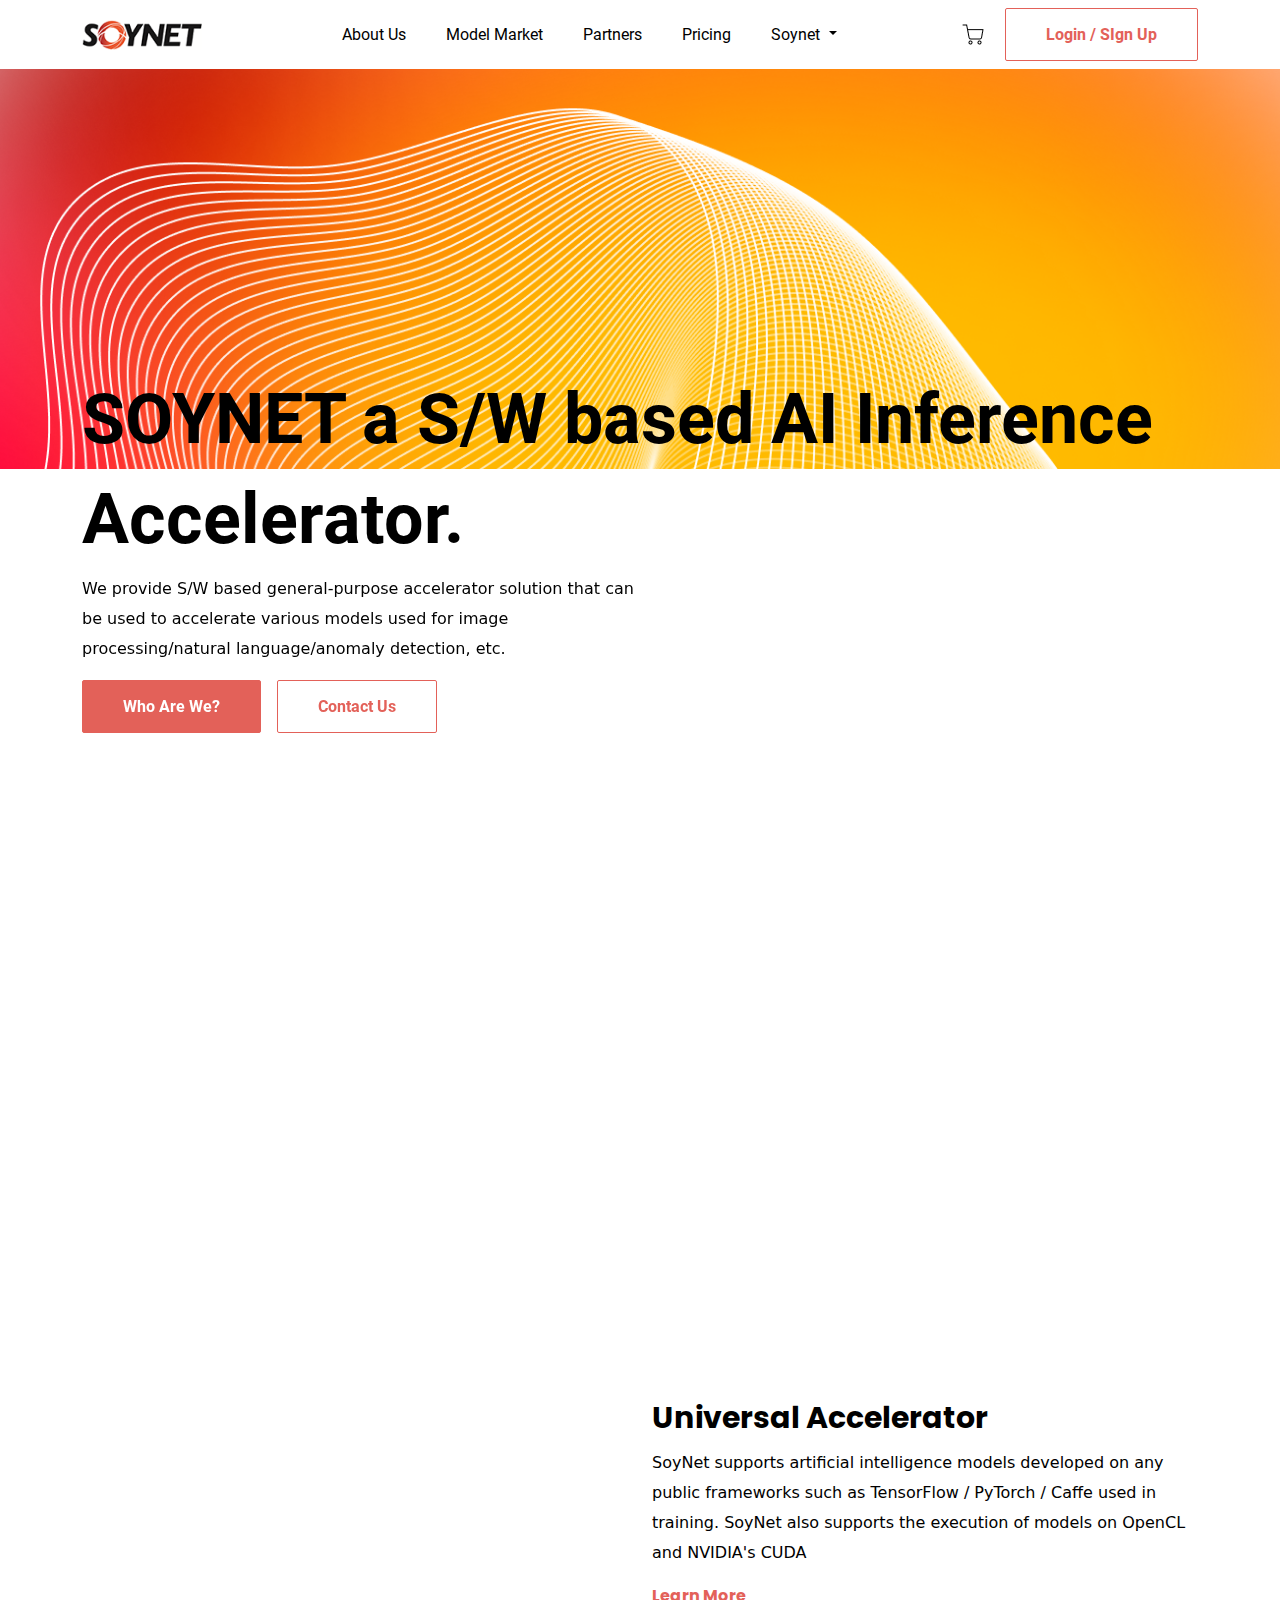
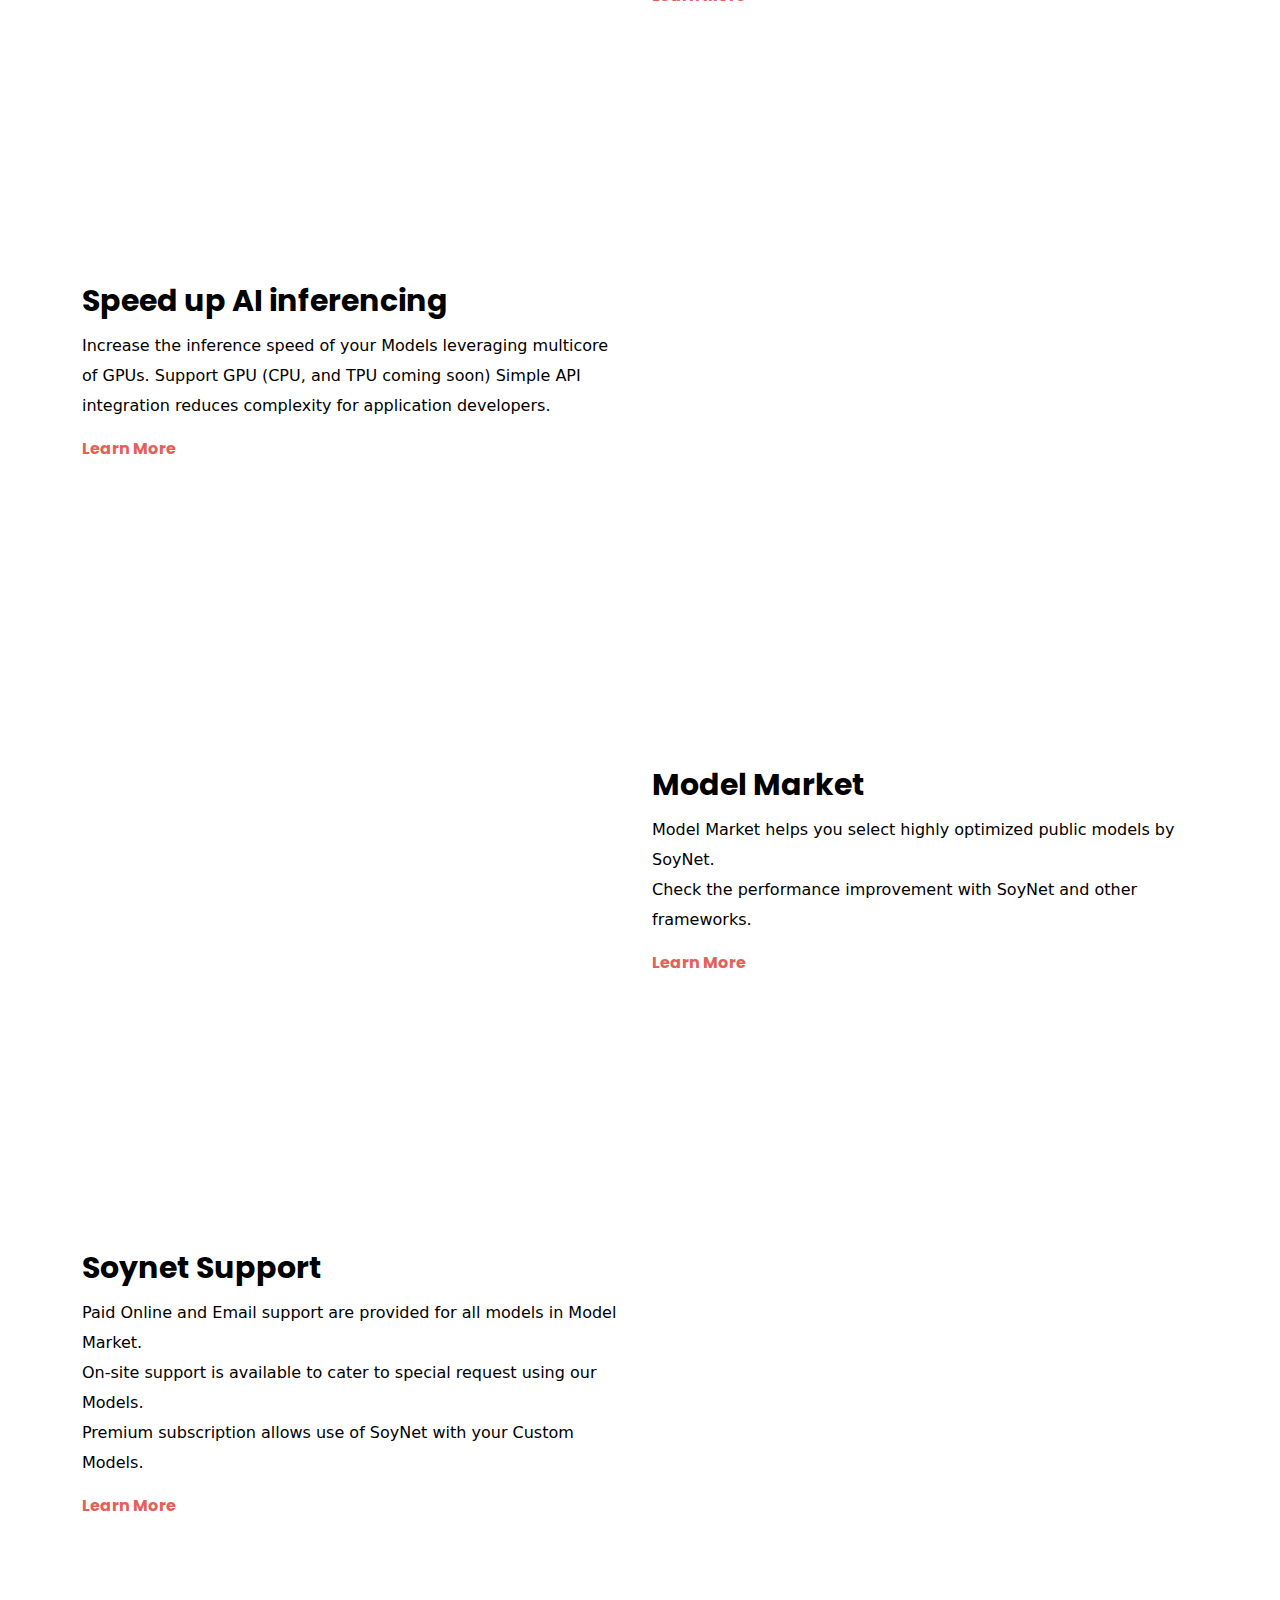
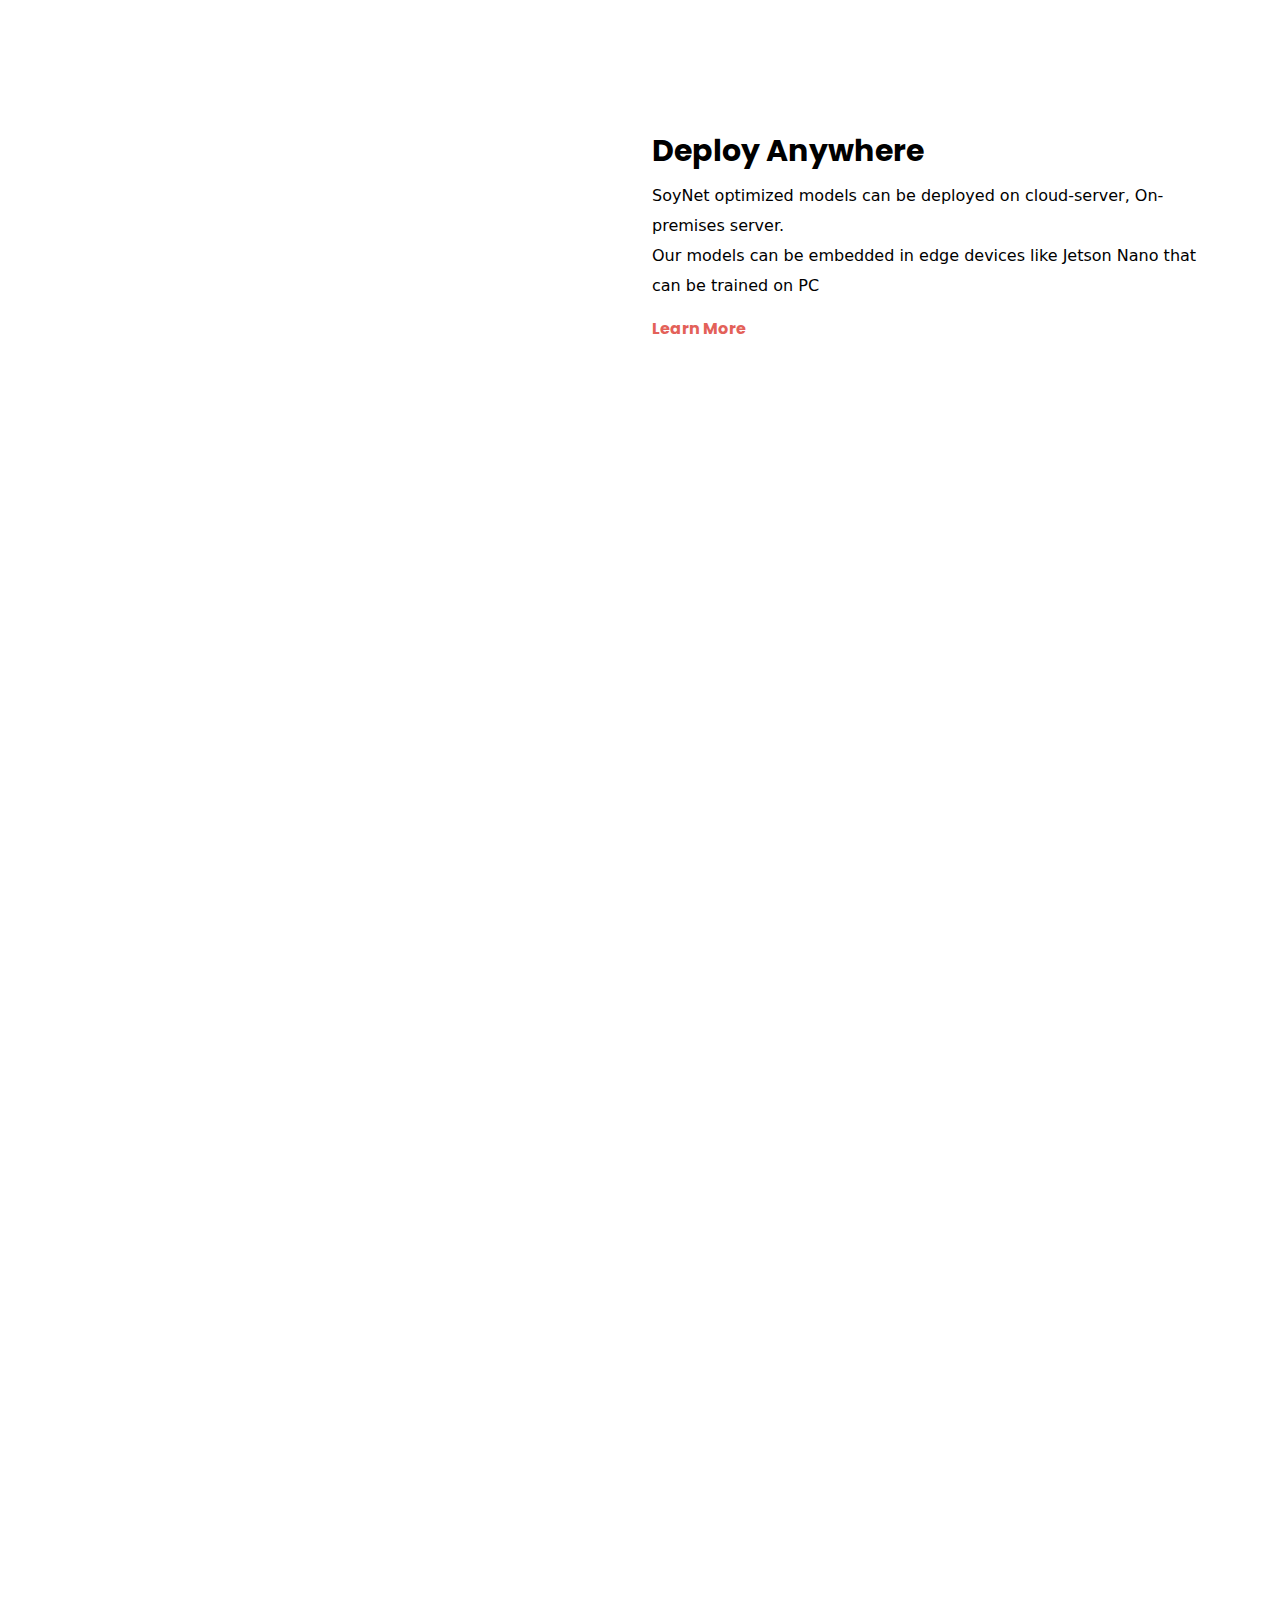
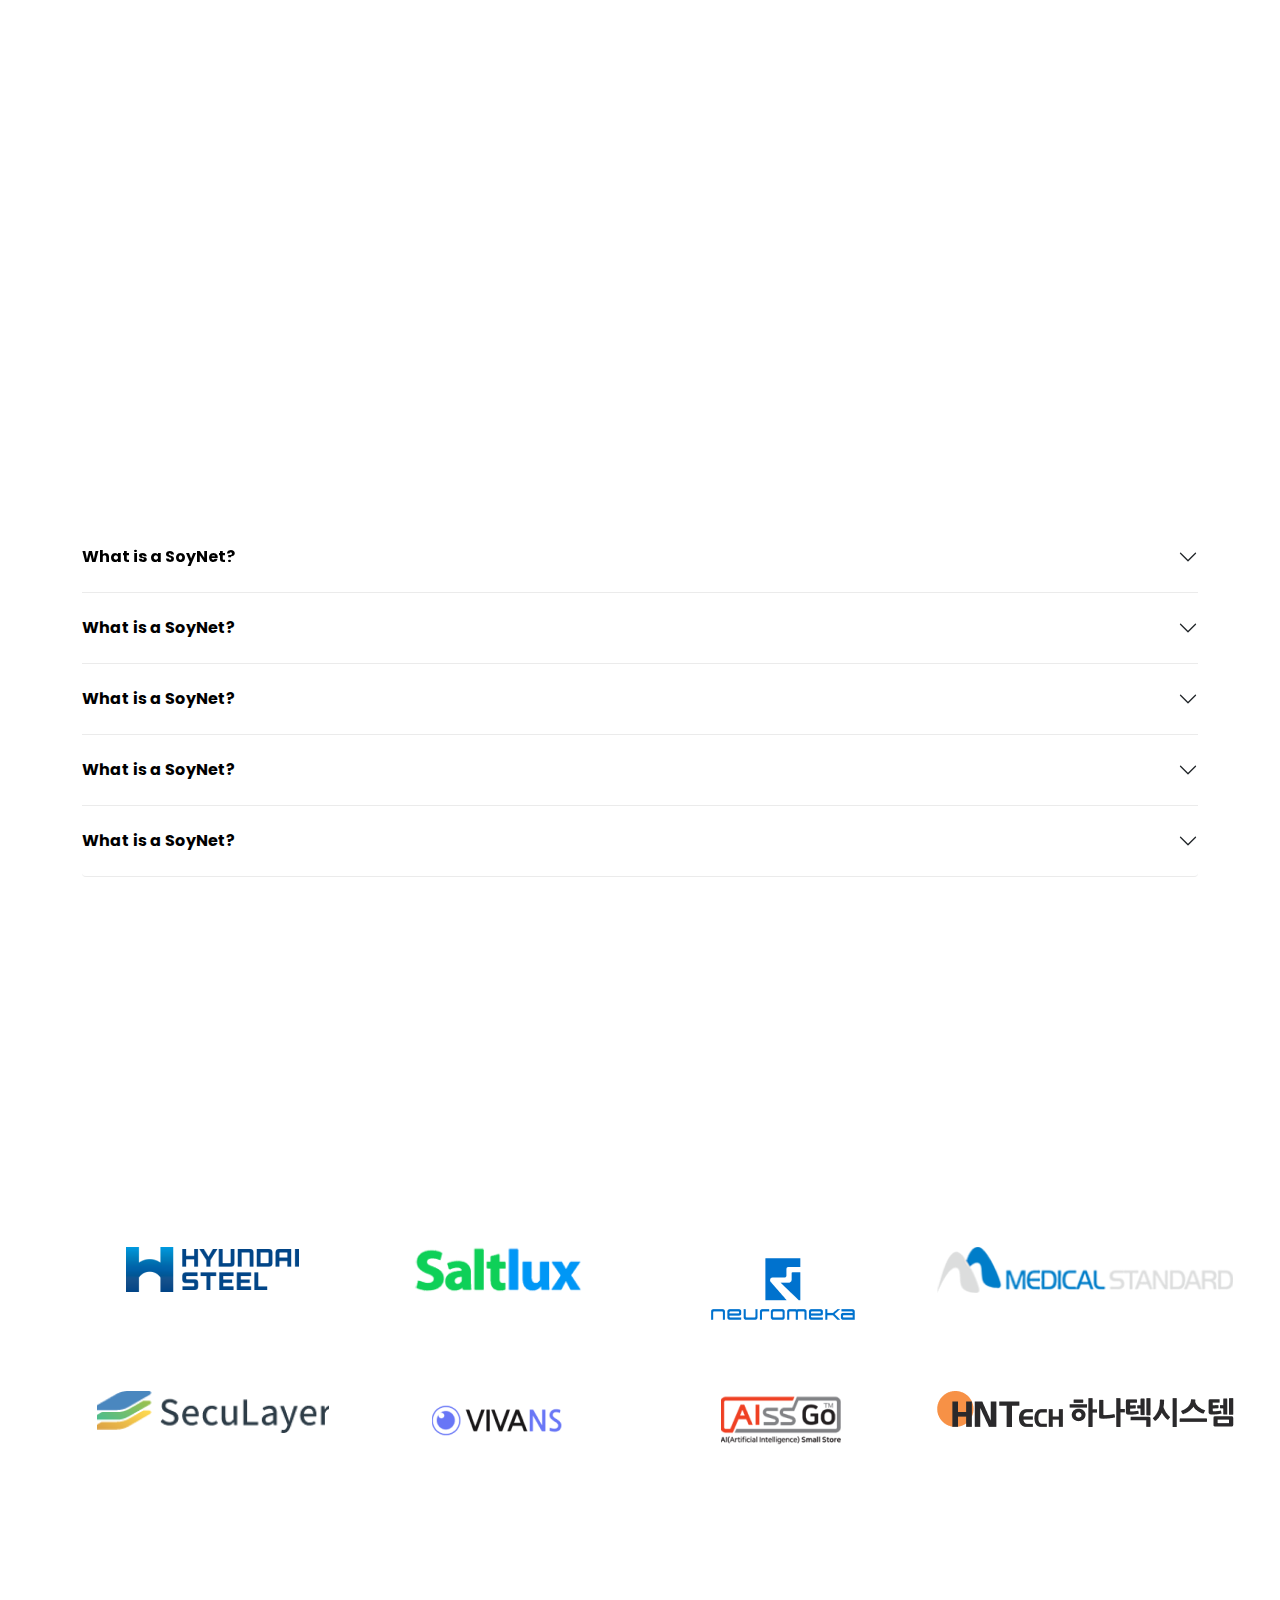
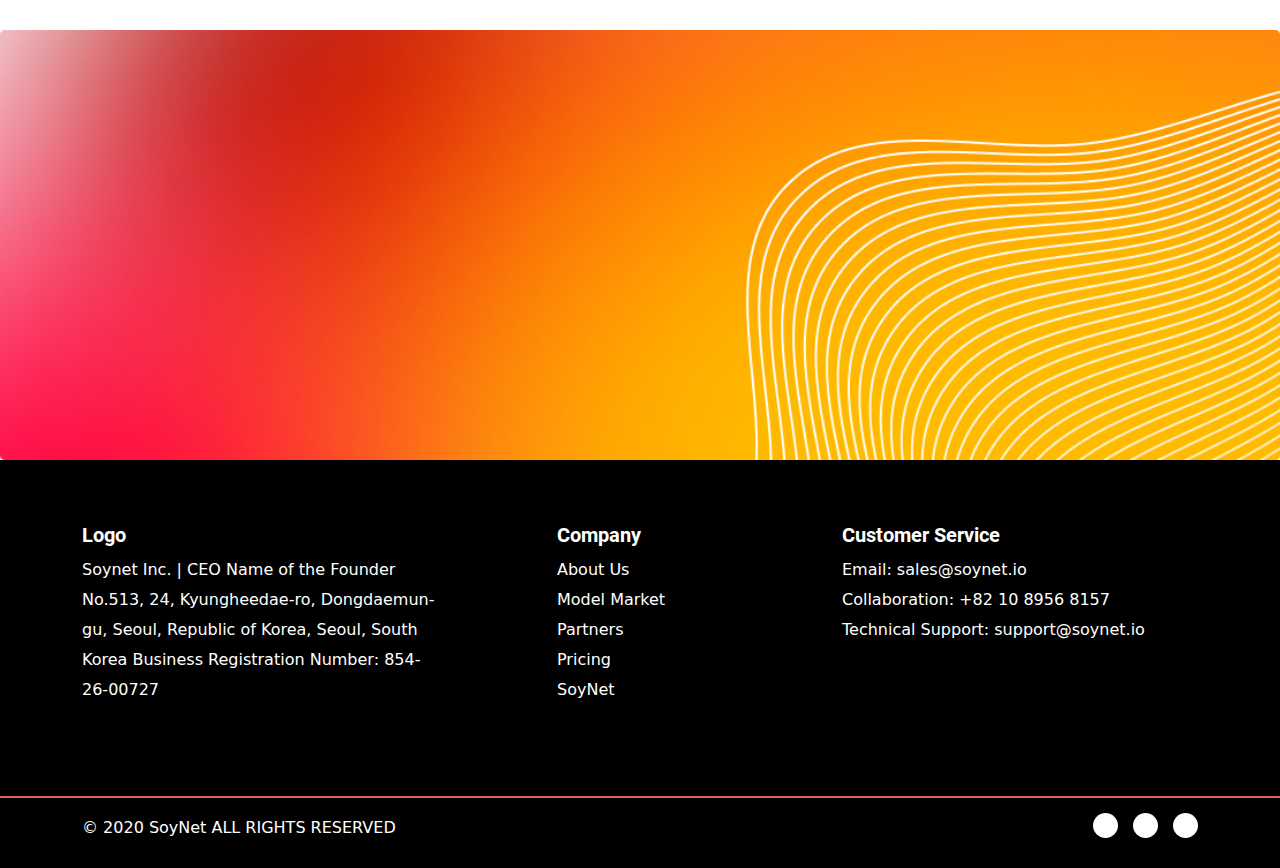
==== commit 1cf9edd9: "index page full developed" ====
--- a/index.html
+++ b/index.html
@@ -5,77 +5,84 @@
   <meta charset="UTF-8">
   <meta http-equiv="X-UA-Compatible" content="IE=edge">
   <meta name="viewport" content="width=device-width, initial-scale=1.0">
-  <title>Landing</title>
+  <title>Soynet</title>
+  <link rel="icon" type="image/x-icon" href="assets/images/favicon.ico">
   <link rel="stylesheet" href="https://unpkg.com/swiper/swiper-bundle.min.css" />
   <link rel="stylesheet" href="assets/css/style.css">
   <link rel="stylesheet" href="assets/css/bootstrap.css">
   <link href="https://fonts.googleapis.com/css2?family=Roboto:wght@100&display=swap" rel="stylesheet">
   <link rel="stylesheet" href="https://use.fontawesome.com/releases/v5.15.4/css/all.css"
     integrity="sha384-DyZ88mC6Up2uqS4h/KRgHuoeGwBcD4Ng9SiP4dIRy0EXTlnuz47vAwmeGwVChigm" crossorigin="anonymous">
-  <link rel="preconnect" href="https://fonts.googleapis.com">
-  <link rel="preconnect" href="https://fonts.gstatic.com" crossorigin>
-  <link href="https://fonts.googleapis.com/css2?family=Roboto:wght@100&display=swap" rel="stylesheet">
+  <link rel="stylesheet" href="assets/css/aos.css">
 </head>
 
 <body>
   <header>
-    <nav class="navbar navbar-expand-lg navbar-light bg-transparent">
+    <nav class="navbar navbar-expand-lg bg-transparent navbar-light">
       <div class="container">
-        <a class="navbar-brand" href="index.html"><img src="assets/images/logo-default 1 (1).png" alt=""></a>
+        <a class="navbar-brand" href="index.html">
+          <img src="assets/images/logo.png" alt="">
+        </a>
         <button class="navbar-toggler" type="button" data-bs-toggle="collapse" data-bs-target="#navbarSupportedContent"
           aria-controls="navbarSupportedContent" aria-expanded="false" aria-label="Toggle navigation">
           <span class="navbar-toggler-icon"></span>
         </button>
         <div class="collapse navbar-collapse" id="navbarSupportedContent">
-          <ul class="navbar-nav m-auto">
-            <li class="nav-item title-name">
-              <a class="nav-link active title-name" aria-current="page" href="index.html">About Us</a>
-            </li>
-            <li class="nav-item title-name">
-              <a class="nav-link active title-name" href="market.html">Model Market</a>
-            </li>
-
-            <li class="nav-item title-name">
-              <a class="nav-link  active  title-name" href="#">Partners</a>
-            </li>
-
-            <li class="nav-item title-name">
-              <a class="nav-link  active title-name" href="pricing.html">Pricing</a>
-            </li>
-
-            <li class="nav-item dropdown title-name">
-              <a class="nav-link dropdown-toggle active" href="#" id="navbarDropdown" role="button"
-                data-bs-toggle="dropdown" aria-expanded="false">
-                SoyNet
+          <ul class="navbar-nav me-auto mb-2 mb-lg-0 mx-auto">
+            <li class="nav-item">
+              <a class="nav-tiles" href="about.html">About Us</a>
+            </li>
+            <li class="nav-item">
+              <a class="nav-tiles" href="market.html">Model Market</a>
+            </li>
+            <li class="nav-item">
+              <a class="nav-tiles" href="partners.html">Partners</a>
+            </li>
+            <li class="nav-item">
+              <a class="nav-tiles" href="pricing.html">Pricing</a>
+            </li>
+            <li class="nav-item dropdown">
+              <a class=" dropdown-toggle" href="#" id="navbarDropdown" role="button" data-bs-toggle="dropdown"
+                aria-expanded="false">
+                Soynet
               </a>
               <ul class="dropdown-menu" aria-labelledby="navbarDropdown">
-                <li><a class="dropdown-item" href="blog.html">Blog</a></li>
-                <li><a class="dropdown-item" href="#">Case Study</a></li>
-                <li><a class="dropdown-item" href="#">Career</a></li>
-                <li><a class="dropdown-item" href="#">What is Soynet</a></li>
+                <li class="my-2">
+                  <a class="dropdown-item m-0" href="blog.html">Blogs</a>
+                </li>
+                <li class="my-2">
+                  <a class="dropdown-item m-0" href="#">Case Study</a>
+                </li>
+                <li class="my-2">
+                  <a class="dropdown-item m-0" href="#">Career</a>
+                </li>
+                <li class="my-2">
+                  <a class="dropdown-item m-0" href="#">What is Soynet</a>
+                </li>
               </ul>
             </li>
           </ul>
-          <form class="d-flex">
-            <i class="fas fa-shopping-cart cart-icon"></i>
-            <a href="signin.html" class="main-btn-1" type="submit">Login / Sign Up</a>
-          </form>
+          <div class="d-flex">
+            <img src="assets/images/shopping-cart 1.png" class="cart" alt="">
+            <a href="signin.html" class="theme-btn-2">Login / SIgn Up</a>
+          </div>
         </div>
       </div>
     </nav>
   </header>
 
   <section class="main-section">
-    <img src="assets/images/Mask Group.png" alt="">
-    <div class="container">
-      <div class="content">
-        <h1 class="main-heading">SOYNET a S/W based AI<br>Inference Accelerator. </h1>
-        <p class="main-para">Lorem ipsum dolor sit amet, consectetur adipiscing elit. Dolor, eget id proin consequat
-          odio
-          ullamcorper habitasse. Elementum aliquam in justo proin sit id.</p>
+    <img src="assets/images/main-img.png" alt="">
+    <div class="container">
+      <div class="content" data-aos="fade-down">
+        <h1>SOYNET a S/W based AI Inference Accelerator. </h1>
+        <p>
+          We provide S/W based general-purpose accelerator solution that can be used to accelerate various models used
+          for image processing/natural language/anomaly detection, etc.
+        </p>
         <div class=" d-flex">
-          <button class="main-btn" type="submit">Who Are We?</button>
-          <button class="main-btn-1 ms-3" type="submit">Contact Us</button>
+          <button class="theme-btn" type="submit">Who Are We?</button>
+          <button class="theme-btn-2 ms-3" type="submit">Contact Us</button>
         </div>
       </div>
     </div>
@@ -83,24 +90,26 @@
 
   <section class="about-section">
     <div class="container">
-      <h2 class="about-heading">About Us</h2>
-      <p class="about-para">
-        <span>SoyNet</span> Solution SoyNet is a high-speed reasoning (execution) engine developed based
-        on C/C++ designed to bring speed to your AI Inference and help your reduce time to market in AI. .
-      </p>
-
-      <div class="row">
-        <div class="col-lg-6">
-          <img class="w-100" src="assets/images/about1.jpg" alt="">
+      <div class="cont-heading text-md-center" data-aos="fade-up">
+        <h1>About Us</h1>
+        <h6>
+          Solution SoyNet is a high-speed reasoning (execution) engine developed based on C/C++ designed to bring speed
+          to your AI Inference and help your reduce time to market in AI.
+        </h6>
+      </div>
+
+      <div class="row">
+        <div class="col-lg-6">
+          <img data-aos="fade-up" class="w-100" src="assets/images/about1.png" alt="">
         </div>
         <div class="col-lg-6">
           <div class="content">
-            <h2 class="provide-heading">Universal Accelerator</h2>
-            <p class="provide-para">SoyNet supports artificial intelligence models developed on any public frameworks
+            <h2>Universal Accelerator</h2>
+            <p>SoyNet supports artificial intelligence models developed on any public frameworks
               such
               as TensorFlow / PyTorch / Caffe used in training.
               SoyNet also supports the execution of models on OpenCL and NVIDIA's CUDA</p>
-            <a href="" class="learn-more">Learn More <i class="fas fa-greater-than learn-more-icon"></i> </a>
+            <a href="" class="learn-more">Learn More<i class="fas fa-chevron-right"></i></a>
           </div>
         </div>
       </div>
@@ -108,30 +117,30 @@
       <div class="row">
         <div class="col-lg-6">
           <div class="content">
-            <h2 class="provide-heading">Speed up AI inferencing</h2>
-            <p class="provide-para">Increase the inference speed of your Models leveraging multicore of GPUs.
+            <h2>Speed up AI inferencing</h2>
+            <p>Increase the inference speed of your Models leveraging multicore of GPUs.
               Support GPU (CPU, and TPU coming soon)
               Simple API integration reduces complexity for application developers.</p>
-            <a href="" class="learn-more">Learn More <i class="fas fa-greater-than learn-more-icon"></i> </a>
+            <a href="" class="learn-more">Learn More<i class="fas fa-chevron-right"></i></a>
           </div>
         </div>
         <div class="col-lg-6 order-lg-last order-first">
-          <img class="w-100" src="assets/images/about22.jpg" alt="">
-        </div>
-      </div>
-
-      <div class="row">
-        <div class="col-lg-6">
-          <img class="w-100" src="assets/images/about3.jpg" alt="">
+          <img data-aos="fade-up" class="w-100" src="assets/images/about2.png" alt="">
+        </div>
+      </div>
+
+      <div class="row">
+        <div class="col-lg-6">
+          <img data-aos="fade-up" class="w-100" src="assets/images/about3.png" alt="">
         </div>
         <div class="col-lg-6">
           <div class="content">
-            <h2 class="provide-heading">Model Market</h2>
-            <p class="provide-para">
+            <h2>Model Market</h2>
+            <p>
               Model Market helps you select highly optimized public models by SoyNet.<br>
               Check the performance improvement with SoyNet and other frameworks.
             </p>
-            <a href="" class="learn-more">Learn More <i class="fas fa-greater-than learn-more-icon"></i> </a>
+            <a href="" class="learn-more">Learn More<i class="fas fa-chevron-right"></i></a>
           </div>
         </div>
       </div>
@@ -139,32 +148,32 @@
       <div class="row">
         <div class="col-lg-6">
           <div class="content">
-            <h2 class="provide-heading">Technical Support </h2>
-            <p class="provide-para">
+            <h2>Soynet Support</h2>
+            <p>
               Paid Online and Email support are provided for all models in Model Market.<br>
               On-site support is available to cater to special request using our Models.<br>
               Premium subscription allows use of SoyNet with your Custom Models.
             </p>
-            <a href="" class="learn-more">Learn More <i class="fas fa-greater-than learn-more-icon"></i> </a>
+            <a href="" class="learn-more">Learn More<i class="fas fa-chevron-right"></i></a>
           </div>
         </div>
         <div class="col-lg-6 order-lg-last order-first">
-          <img class="w-100" src="assets/images/about1.jpg" alt="">
-        </div>
-      </div>
-
-      <div class="row">
-        <div class="col-lg-6">
-          <img class="w-100" src="assets/images/about22.jpg" alt="">
+          <img data-aos="fade-up" class="w-100" src="assets/images/about4.png" alt="">
+        </div>
+      </div>
+
+      <div class="row">
+        <div class="col-lg-6">
+          <img data-aos="fade-up" class="w-100" src="assets/images/about5.png" alt="">
         </div>
         <div class="col-lg-6">
           <div class="content">
-            <h2 class="provide-heading">Deploy Anywhere</h2>
-            <p class="provide-para">
+            <h2>Deploy Anywhere</h2>
+            <p>
               SoyNet optimized models can be deployed on cloud-server, On-premises server. <br>
               Our models can be embedded in edge devices like Jetson Nano that can be trained on PC
             </p>
-            <a href="" class="learn-more">Learn More <i class="fas fa-greater-than learn-more-icon"></i> </a>
+            <a href="" class="learn-more">Learn More<i class="fas fa-chevron-right"></i></a>
           </div>
         </div>
       </div>
@@ -174,36 +183,37 @@
 
   <section class="soynet-section">
     <div class="container">
-      <h1 class="about-heading">
-        What is SoyNet
-      </h1>
-      <p class="soynet-para my-4">
-        General-purpose AI frameworks are heavy and slow to apply to service execution. 
-        SoyNet can run any artificial intelligence models trained on Tensor/Pytorch/Caffe Etc making it faster consuming
-        less memory.
-      </p>
-      <figure class="m-0">
+      <div class="cont-heading text-md-center" data-aos="fade-up">
+        <h1>
+          What is SoyNet
+        </h1>
+        <h6>
+          General-purpose AI frameworks are heavy and slow to apply to service execution. 
+          SoyNet can run any artificial intelligence models trained on Tensor/Pytorch/Caffe Etc making it faster
+          consuming
+          less memory.
+        </h6>
+      </div>
+
+      <figure data-aos="fade-down">
         <video class="w-100" controls>
           <source src="assets/images/SoyNet_intro_english_caption.mp4" type="video/mp4">
         </video>
-        <!-- <img class="w-100" src="assets/images/unsplash_LqKhnDzSF-8.png" alt="">
-        <img class="play-button" src="assets/images/Group 1.png" alt=""> -->
       </figure>
     </div>
   </section>
 
   <section class="customer-section">
     <div class="container">
-      <h1 class="about-heading">Customers</h1>
-      <p class="w-50">
-        Customers across all the industries are using SoyNet.<br>
-        Check our Case studies.
-
-      </p>
+      <div class="cont-heading text-md-center" data-aos="fade-up">
+        <h1>Customers</h1>
+        <h6>Customers across all the industries are using SoyNet.<br>
+          Check our Case studies.</h6>
+      </div>
 
       <div class="row">
         <div class="col-lg-4 col-md-6 col-sm-12 mt-5">
-          <div class="card border-0">
+          <div class="card border-0" data-aos="fade-up">
             <figure class="m-0">
               <img src="assets/images/gok.png" alt="">
             </figure>
@@ -225,7 +235,7 @@
         </div>
 
         <div class="col-lg-4 col-md-6 col-sm-12 mt-5">
-          <div class="card border-0">
+          <div class="card border-0" data-aos="fade-up">
             <figure class="m-0">
               <img src="assets/images/800px-POSCO_logo 1.png" alt="">
             </figure>
@@ -247,7 +257,7 @@
         </div>
 
         <div class="col-lg-4 col-md-6 col-sm-12 mt-5">
-          <div class="card border-0">
+          <div class="card border-0" data-aos="fade-up">
             <figure class="m-0">
               <img src="assets/images/logo 1.png" alt="">
             </figure>
@@ -271,54 +281,159 @@
     </div>
   </section>
 
+  <section class="faq-section">
+    <div class="container">
+      <div class="cont-heading text-md-center" data-aos="fade-up">
+        <h1>Frequently Asked Questions</h1>
+        <h6>Customers across all the industries are using SoyNet. <br>
+          Check our Case studies.
+        </h6>
+      </div>
+      <div class="accordion" id="accordionExample">
+        <div class="accordion-item">
+          <h2 class="accordion-header" id="headingOne">
+            <button class="accordion-button collapsed" s type="button" data-bs-toggle="collapse"
+              data-bs-target="#collapseOne" aria-expanded="false" aria-controls="collapseOne">
+              What is a SoyNet?
+            </button>
+          </h2>
+          <div id="collapseOne" class="accordion-collapse collapse" aria-labelledby="headingOne"
+            data-bs-parent="#accordionExample">
+            <div class="accordion-body">
+              <p>
+                Lorem ipsum dolor sit amet, consectetur adipiscing elit. Id ornare tellus ullamcorper arcu, faucibus
+                consectetur gravida nisl. Egestas rhoncus, lectus vulputate curabitur. Venenatis mauris diam pulvinar
+                mus varius.
+              </p>
+            </div>
+          </div>
+        </div>
+
+        <div class="accordion-item">
+          <h2 class="accordion-header" id="haedingTwo">
+            <button class="accordion-button collapsed" s type="button" data-bs-toggle="collapse"
+              data-bs-target="#collapseTwo" aria-expanded="false" aria-controls="collapseTwo">
+              What is a SoyNet?
+            </button>
+          </h2>
+          <div id="collapseTwo" class="accordion-collapse collapse" aria-labelledby="haedingTwo"
+            data-bs-parent="#accordionExample">
+            <div class="accordion-body">
+              <p>
+                Lorem ipsum dolor sit amet, consectetur adipiscing elit. Id ornare tellus ullamcorper arcu, faucibus
+                consectetur gravida nisl. Egestas rhoncus, lectus vulputate curabitur. Venenatis mauris diam pulvinar
+                mus varius.
+              </p>
+            </div>
+          </div>
+        </div>
+
+        <div class="accordion-item">
+          <h2 class="accordion-header" id="headingThree">
+            <button class="accordion-button collapsed" s type="button" data-bs-toggle="collapse"
+              data-bs-target="#collapseThree" aria-expanded="false" aria-controls="collapseThree">
+              What is a SoyNet?
+            </button>
+          </h2>
+          <div id="collapseThree" class="accordion-collapse collapse" aria-labelledby="headingThree"
+            data-bs-parent="#accordionExample">
+            <div class="accordion-body">
+              <p>
+                Lorem ipsum dolor sit amet, consectetur adipiscing elit. Id ornare tellus ullamcorper arcu, faucibus
+                consectetur gravida nisl. Egestas rhoncus, lectus vulputate curabitur. Venenatis mauris diam pulvinar
+                mus varius.
+              </p>
+            </div>
+          </div>
+        </div>
+
+        <div class="accordion-item">
+          <h2 class="accordion-header" id="headingFour">
+            <button class="accordion-button collapsed" s type="button" data-bs-toggle="collapse"
+              data-bs-target="#collapseFour" aria-expanded="false" aria-controls="collapseFour">
+              What is a SoyNet?
+            </button>
+          </h2>
+          <div id="collapseFour" class="accordion-collapse collapse" aria-labelledby="headingFour"
+            data-bs-parent="#accordionExample">
+            <div class="accordion-body">
+              <p>
+                Lorem ipsum dolor sit amet, consectetur adipiscing elit. Id ornare tellus ullamcorper arcu, faucibus
+                consectetur gravida nisl. Egestas rhoncus, lectus vulputate curabitur. Venenatis mauris diam pulvinar
+                mus varius.
+              </p>
+            </div>
+          </div>
+        </div>
+
+        <div class="accordion-item">
+          <h2 class="accordion-header" id="headingFive">
+            <button class="accordion-button collapsed" s type="button" data-bs-toggle="collapse"
+              data-bs-target="#collapseFive" aria-expanded="false" aria-controls="collapseFive">
+              What is a SoyNet?
+            </button>
+          </h2>
+          <div id="collapseFive" class="accordion-collapse collapse" aria-labelledby="headingFive"
+            data-bs-parent="#accordionExample">
+            <div class="accordion-body">
+              <p>
+                Lorem ipsum dolor sit amet, consectetur adipiscing elit. Id ornare tellus ullamcorper arcu, faucibus
+                consectetur gravida nisl. Egestas rhoncus, lectus vulputate curabitur. Venenatis mauris diam pulvinar
+                mus varius.
+              </p>
+            </div>
+          </div>
+        </div>
+      </div>
+    </div>
+  </section>
+
   <section class="partner-section">
     <div class="container">
-      <h1 class="about-heading">Partners</h1>
-      <p class="partner-para my-4">
-        We are proud partners with Esteemed<br>organizations to explore new markets.
-      </p>
-      <div class="swiper mySwiper">
-        <div class="swiper-wrapper">
-          <div class="swiper-slide">
-            <a href="https://www.hyundai-steel.com/en/index.hds">
-              <img src="assets/images/logo 1.png" alt="">
-            </a>
-          </div>
-          <div class="swiper-slide">
-            <a href="http://saltlux.com">
-              <img src="assets/images/saltlux 1.png" alt="">
-            </a>
-          </div>
-          <div class="swiper-slide">
-            <a href="https://www.neuromeka.com/about">
-              <img src="assets/images/neuromeka 1.png" alt="">
-            </a>
-          </div>
-          <div class="swiper-slide">
-            <a href="http://medicalstandard.com/">
-              <img src="assets/images/medicalstandard 1.png" alt="">
-            </a>
-          </div>
-          <div class="swiper-slide">
-            <a href="http://www.seculayer.co.kr/">
-              <img src="assets/images/seculayer 1.png" alt="">
-            </a>
-          </div>
-          <div class="swiper-slide">
-            <a href="https://www.vivans.net/">
-              <img src="assets/images/vivans 1.png" alt="">
-            </a>
-          </div>
-          <div class="swiper-slide">
-            <a href="http://www.aissgo.com">
-              <img src="assets/images/aissgo 1.png" alt="">
-            </a>
-          </div>
-          <div class="swiper-slide">
-            <a href="https://hanatek.co.kr/kor/company/company.php">
-              <img src="assets/images/Group.png" alt="">
-            </a>
-          </div>
+      <div class="cont-heading text-md-center" data-aos="fade-up">
+        <h1>Partners</h1>
+        <h6>We are proud partners with Esteemed<br>organizations to explore new markets.</h6>
+      </div>
+      <div class="row">
+        <div class="col-xl-3 col-lg-4 col-md-6 col-12">
+          <figure>
+            <img class="w-auto m-auto" src="assets/images/hyundai.png" alt="">
+          </figure>
+        </div>
+        <div class="col-xl-3 col-lg-4 col-md-6 col-12">
+          <figure>
+            <img class="w-auto m-auto" src="assets/images/saltlux.png" alt="">
+          </figure>
+        </div>
+        <div class="col-xl-3 col-lg-4 col-md-6 col-12">
+          <figure>
+            <img class="w-auto m-auto" src="assets/images/neuromeka.png" alt="">
+          </figure>
+        </div>
+        <div class="col-xl-3 col-lg-4 col-md-6 col-12">
+          <figure>
+            <img class="w-auto m-auto" src="assets/images/medicalstandard.png" alt="">
+          </figure>
+        </div>
+        <div class="col-xl-3 col-lg-4 col-md-6 col-12">
+          <figure>
+            <img class="w-auto m-auto" src="assets/images/seculayer.png" alt="">
+          </figure>
+        </div>
+        <div class="col-xl-3 col-lg-4 col-md-6 col-12">
+          <figure>
+            <img class="w-auto m-auto" src="assets/images/vivans.png" alt="">
+          </figure>
+        </div>
+        <div class="col-xl-3 col-lg-4 col-md-6 col-12">
+          <figure>
+            <img class="w-auto m-auto" src="assets/images/aissgo.png" alt="">
+          </figure>
+        </div>
+        <div class="col-xl-3 col-lg-4 col-md-6 col-12">
+          <figure>
+            <img class="w-auto m-auto" src="assets/images/hntech.png" alt="">
+          </figure>
         </div>
       </div>
     </div>
@@ -327,12 +442,14 @@
   <section class="image-section">
     <div>
       <div class="mask-img">
-        <img class="w-100" src="assets/images/Mask Group (2).png" alt="">
+        <img class="w-100" src="assets/images/bottom-img.png" alt="">
       </div>
       <div class="content">
-        <h6 class="mask-main">AI ACCELERATION PLATFORM</h6>
+        <div data-aos="fade-up">
+          <h6 class="mask-main">AI ACCELERATION PLATFORM</h6>
         <h1 class="mask-main-heading">AI Solution for<br>your busines</h1>
         <button class="contact-btn">Contact Us</button>
+        </div>
       </div>
     </div>
   </section>
@@ -458,28 +575,12 @@
   </footer>
 
 </body>
-
-<script src="https://unpkg.com/swiper/swiper-bundle.min.js"></script>
+<script src="assets/js/aos.js"></script>
+<script src="assets/js/bootstrap.bundle.js"></script>
 <script>
-  var swiper = new Swiper(".mySwiper", {
-    slidesPerView: 1,
-    loop: true,
-    breakpoints: {
-      996: {
-        slidesPerView: 4,
-        spaceBetweenSlides: 50
-      },
-      768: {
-        slidesPerView: 3,
-        spaceBetweenSlides: 50
-      },
-      410: {
-        slidesPerView: 2,
-        spaceBetweenSlides: 50
-      }
-    }
+  AOS.init({
+    duration: 1500,
   });
 </script>
-<script src="assets/js/bootstrap.bundle.js"></script>
 
 </html>--- a/assets/css/style.css
+++ b/assets/css/style.css
@@ -1,3 +1,13 @@
+@font-face {
+    font-family: poppins-bold;
+    src: url(../fonts/Poppins-Bold.ttf);
+}
+
+@font-face {
+    font-family: poppins-regular;
+    src: url(../fonts/Poppins-Regular.ttf);
+}
+
 @font-face {
     font-family: roboto-bold;
     src: url(../fonts/Roboto-Bold.ttf);
@@ -8,145 +18,193 @@
     src: url(../fonts/Roboto-Regular.ttf);
 }
 
-* {
+body {
+    font-family: poppins-regular;
+}
+
+.cont-heading {
+    width: 60%;
+    margin: 0 auto;
+}
+
+.cont-heading h1 {
+    font-family: Poppins-bold;
+    font-style: normal;
+    font-weight: bold;
+    font-size: 36px;
+    line-height: 54px;
+    color: #EA5B33;
+}
+
+.cont-heading h6 {
+    font-style: normal;
+    font-weight: normal;
+    font-size: 16px;
+    line-height: 30px;
+    color: #000000;
+}
+
+.theme-btn {
+    font-family: roboto-bold;
+    font-weight: bold;
+    font-size: 16px;
+    line-height: 19px;
+    color: #FFFFFF;
+    padding: 16px 40px;
+    background: #E36159;
+    border: 1px solid #E36159;
+    border-radius: 2px;
+    transition: all 0.4s ease-in-out;
+    text-decoration: none;
+}
+
+.theme-btn:hover {
+    background: #FFFFFF;
+    color: #E36159;
+}
+
+.theme-btn-2 {
+    font-family: roboto-bold;
+    font-weight: bold;
+    font-size: 16px;
+    line-height: 19px;
+    color: #E36159;
+    padding: 16px 40px;
+    background: #FFFFFF;
+    border: 1px solid #E36159;
+    border-radius: 2px;
+    transition: all 0.4s ease-in-out;
+    text-decoration: none;
+}
+
+.theme-btn-2:hover {
+    background: #E36159;
+    color: #FFFFFF;
+}
+
+header nav li .nav-tiles,
+header nav li a {
+    margin: 0 20px;
     font-family: roboto-regular;
-}
-
-header .cart-icon {
+    font-weight: normal;
+    font-size: 16px;
+    line-height: 19px;
+    color: #000000;
+    text-decoration: none;
+    position: relative;
+    padding: 10px 0;
+}
+
+header nav li a:hover {
+    color: #000000;
+}
+
+header nav li .nav-tiles::before {
+    content: '';
+    position: absolute;
+    bottom: 0;
+    left: 0;
+    height: 1.5px;
+    width: 0;
+    background-color: #000;
+    transition: all 0.4s ease;
+}
+
+header nav li .nav-tiles:hover,
+header nav li .nav-tiles.active {
+    color: #000000;
+    font-weight: 600;
+}
+
+header nav li .nav-tiles:hover::before,
+header nav li .nav-tiles.active::before {
+    width: 100%;
+}
+
+header .cart {
+    height: fit-content;
     margin: auto;
-    margin-right: 16px;
-    font-size: 20px;
-}
-
-.title-name {
-    margin-left: 30px;
-}
-
-.title--name {
-    margin: auto;
-}
-
-.inner-header {
-    margin-bottom: 100px;
+    margin-right: 20px;
 }
 
 .main-section img {
     width: 100%;
     object-fit: cover;
+    object-position: top;
     position: absolute;
     height: 400px;
     z-index: -1;
 }
 
-.main-section .main-heading {
+.main-section .content h1 {
     font-family: Roboto-bold;
     font-weight: bold;
     font-size: 70px;
     line-height: 100px;
     color: #000000;
+    margin: 0;
     padding-top: 300px;
 }
 
-.main-section .main-para {
+.main-section .content p {
+    font-style: normal;
+    font-weight: normal;
+    font-size: 16px;
+    line-height: 30px;
+    color: #000000;
+    margin-top: 5px;
     width: 50%;
-    margin-top: 25px;
-}
-
-.main-btn {
-    background-color: #e36059;
-    border-radius: 2px;
-    border: 1px solid #e36059;
-    display: inline-block;
-    cursor: pointer;
-    color: #ffffff;
-    font-family: Arial;
-    font-size: 14px;
-    padding: 15px 38px;
-    text-decoration: none;
-    margin-top: 10px;
-    transition: all 0.4s ease-in-out;
-}
-
-.main-btn:hover {
-    background-color: #fff;
-    color: #e36059;
-}
-
-.main-btn-1 {
-    background-color: #ffffff;
-    border-radius: 2px;
-    border: 1px solid #e36059;
-    display: inline-block;
-    cursor: pointer;
-    color: #e36059;
-    font-family: Arial;
-    font-size: 14px;
-    padding: 15px 38px;
-    text-decoration: none;
-    margin-top: 10px;
-    transition: all 0.4s ease-in-out;
-}
-
-.main-btn-1:hover {
-    background-color: #e36059;
-    color: #fff;
 }
 
 .about-section {
-    margin-top: 200px;
-}
-
-.about-heading {
-    font-size: 36px;
-    font-weight: 700;
-    color: #ffbb00;
-    font-family: roboto-bold;
+    padding-top: 300px;
 }
 
 .about-section .content {
     padding-top: 100px;
 }
 
-.about-para {
-    width: 50%;
-}
-
 .about-section .row {
-    padding-top: 80px;
-}
-
-.about-section span {
-    font-weight: bold;
-}
-
-.about-section .deploy {
-    color: #555;
-    font-size: 18px;
+    padding-top: 100px;
+}
+
+.about-section .content h2 {
+    font-family: Poppins-bold;
+    font-weight: bold;
+    font-size: 30px;
+    line-height: 50px;
+    color: #000000;
+    margin-bottom: 5px;
+}
+
+.about-section .content p {
+    font-weight: normal;
+    font-size: 16px;
+    line-height: 30px;
+    color: #000000;
+}
+
+.about-section .content .learn-more {
+    font-family: Poppins-bold;
+    text-decoration: none;
+    font-weight: bold;
+    font-size: 16px;
+    line-height: 24px;
+    color: #E36159;
+}
+
+.about-section .content .learn-more:hover i {
+    margin-left: 10px;
+}
+
+.about-section .content .learn-more i {
+    margin-left: 5px;
+    transition: all 0.4s ease-in-out;
 }
 
 .about-section img {
+    box-shadow: 2px 2px 10px #333;
     border-radius: 10px;
-    box-shadow: 2px 2px 15px #b3b3b3;
-}
-
-.about-section .provide-heading {
-    font-size: 30px;
-    font-weight: 700;
-}
-
-.about-section .provide-para {
-    width: 85%;
-}
-
-.learn-more {
-    text-decoration: none;
-    color: #e36159;
-    margin-top: 20px;
-}
-
-.about-section .learn-more-icon {
-    font-size: 12px;
-    margin-left: 2px;
 }
 
 .soynet-section {
@@ -154,23 +212,12 @@
     position: relative;
 }
 
-.soynet-section .soynet-para {
-    width: 60%;
-}
-
-.soynet-section span {
-    font-weight: bold;
+.soynet-section figure {
+    margin: 60px 0 0;
 }
 
 .customer-section {
     padding-top: 180px;
-}
-
-.customer-section p {
-    font-weight: normal;
-    font-size: 16px;
-    line-height: 30px;
-    color: #000000;
 }
 
 .customer-section .card figure {
@@ -234,6 +281,51 @@
     margin-left: 10px;
 }
 
+.faq-section {
+    padding-top: 180px;
+}
+
+.faq-section .accordion {
+    padding-top: 60px;
+}
+
+.faq-section .accordion .accordion-item {
+    border: 0;
+    border-bottom: 1px solid #ebebeb;
+    padding-bottom: 20px;
+    margin-top: 20px;
+}
+
+.faq-section .accordion .accordion-item .accordion-button {
+    font-family: poppins-bold;
+    padding: 0;
+    font-weight: 500;
+    font-size: 16px;
+    line-height: 30px;
+    color: #000000;
+}
+
+.faq-section .accordion .accordion-item .accordion-button:focus {
+    border: 0;
+    box-shadow: none;
+}
+
+.faq-section .accordion .accordion-item .accordion-button:not(.collapsed) {
+    box-shadow: none;
+    background-color: transparent;
+}
+
+.faq-section .accordion .accordion-item .accordion-body {
+    padding-left: 0;
+    padding-right: 0;
+}
+
+.faq-section .accordion .accordion-item .accordion-body p {
+    font-size: 16px;
+    line-height: 30px;
+    color: #7E7E7E;
+}
+
 .partner-section {
     padding-top: 180px;
 }
@@ -246,11 +338,19 @@
     font-weight: bold;
 }
 
+.partner-section figure {
+    text-align: center;
+    margin-top: 60px;
+    margin-bottom: 0;
+}
+
 .partner-section img {
-    min-height: 60px;
+    width: fit-content;
+    margin: auto;
 }
 
 .image-section {
+    padding-top: 180px;
     position: relative;
 }
 
@@ -653,22 +753,22 @@
     color: #E36159;
 }
 
-.price-section{
+.price-section {
     padding: 90px 0;
 }
 
-.price-section .card{
+.price-section .card {
     padding: 30px 20px;
     border-radius: 10px;
     box-shadow: 2px 2px 15px #ddd;
     min-height: 490px;
 }
 
-.price-section ul{
+.price-section ul {
     list-style: none;
-} 
-
-.price-section ul li{
+}
+
+.price-section ul li {
     margin-bottom: 10px;
 }
 
@@ -692,7 +792,7 @@
     margin-right: 10px;
 }
 
-.price-section .main-btn-1{
+.price-section .main-btn-1 {
     border-left: 0;
     border-right: 0;
     position: absolute;
@@ -702,11 +802,11 @@
     border-radius: 0;
 }
 
-.contact-section{
+.contact-section {
     padding-top: 100px;
 }
 
-.contact-section h1{
+.contact-section h1 {
     font-family: Roboto-bold;
     font-style: normal;
     font-weight: bold;
@@ -715,12 +815,12 @@
     color: #000000;
 }
 
-.contact-section p{
+.contact-section p {
     font-size: 15px;
     color: #6B7684;
 }
 
-.contact-section h2{
+.contact-section h2 {
     font-family: Roboto-bold;
     font-style: normal;
     font-weight: bold;
@@ -730,26 +830,26 @@
     margin: auto 0;
 }
 
-.contact-section .cont{
+.contact-section .cont {
     padding-top: 70px;
 }
 
-.contact-section ul{
+.contact-section ul {
     list-style: none;
     padding-top: 30px;
 }
 
-.contact-section ul h5{
+.contact-section ul h5 {
     font-family: roboto-bold;
     font-weight: bold;
 }
 
-.contact-section ul p{
+.contact-section ul p {
     margin-left: 15px;
 }
 
 @media screen and (max-width: 1024px) {
-    .main-section .main-para {
+    .main-section .content p {
         width: 75%;
     }
 
@@ -757,31 +857,33 @@
         padding: 0;
     }
 
-    .soynet-section .soynet-para {
+    .cont-heading {
         width: 75%;
     }
+
+    .image-section .content {
+        top: 75%;
+        transform: translate(-50%, -75%);
+    }
 }
 
 @media screen and (max-width: 996px) {
-    .main-section .main-heading {
+    .main-section .content h1 {
         font-size: 60px;
         line-height: 90px;
     }
 
-    .main-section .main-para {
+    .main-section .content p {
         width: 100%;
     }
 
-    .about-para {
-        width: 75%;
-    }
-
-    .about-section .content {
-        padding-top: 30px;
-    }
-
-    .customer-section p {
-        width: 100% !important;
+    .about-section .content{
+        padding-top: 50px;
+    }
+
+    .image-section .content {
+        top: 90%;
+        transform: translate(-50%, -90%);
     }
 }
 
@@ -790,26 +892,27 @@
         position: unset;
     }
 
-    .main-section .main-heading {
+    .main-section .content {
+        padding-top: 50px;
+    }
+
+    .main-section .content h1 {
         padding-top: 60px;
         font-size: 30px;
         line-height: 45px;
     }
 
-    .main-section .main-para {
+    .main-section .content p {
         font-size: 14px;
         line-height: 30px;
     }
 
-    .about-heading {
-        font-size: 24px;
-        line-height: 28px;
-    }
-
-    .about-para {
+    .cont-heading {
         width: 100%;
-        font-size: 14px;
-        line-height: 30px;
+    }
+
+    .cont-heading h6 br{
+        display: none;
     }
 
     .about-section .provide-heading {
